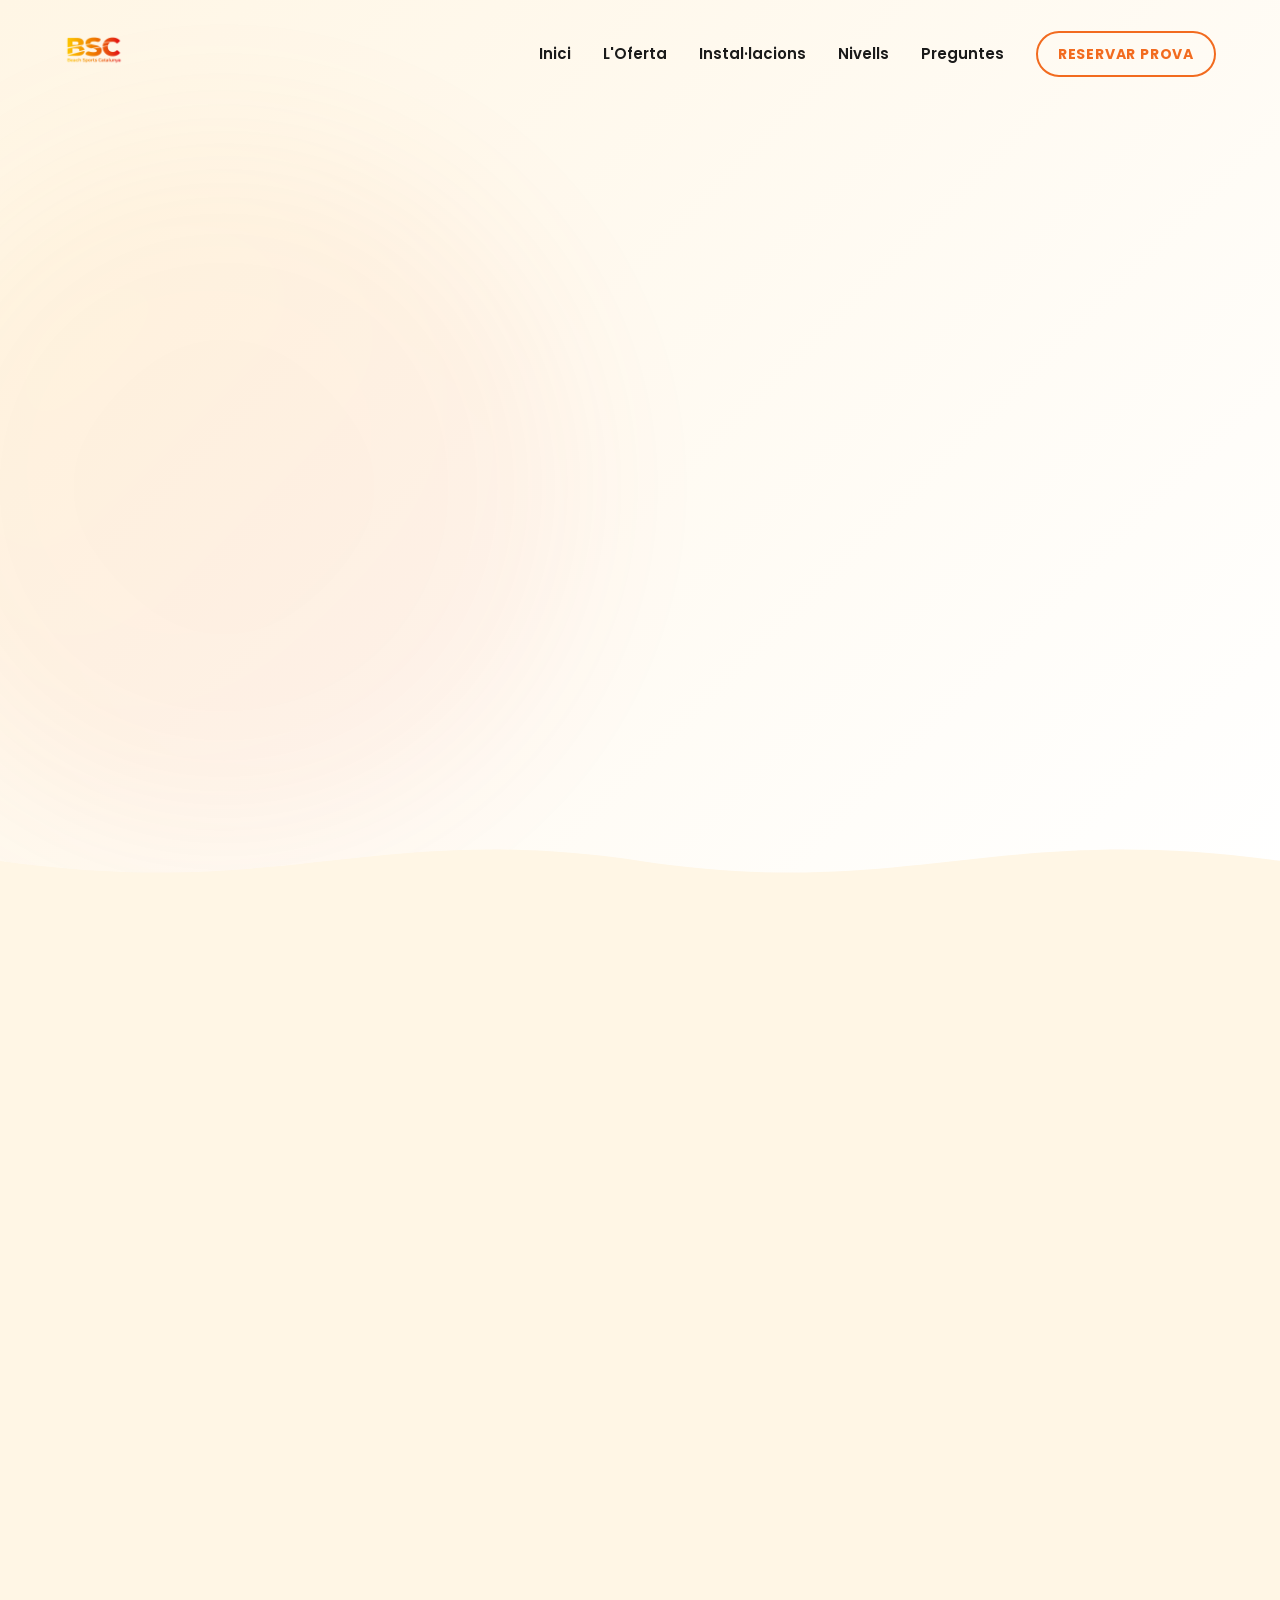
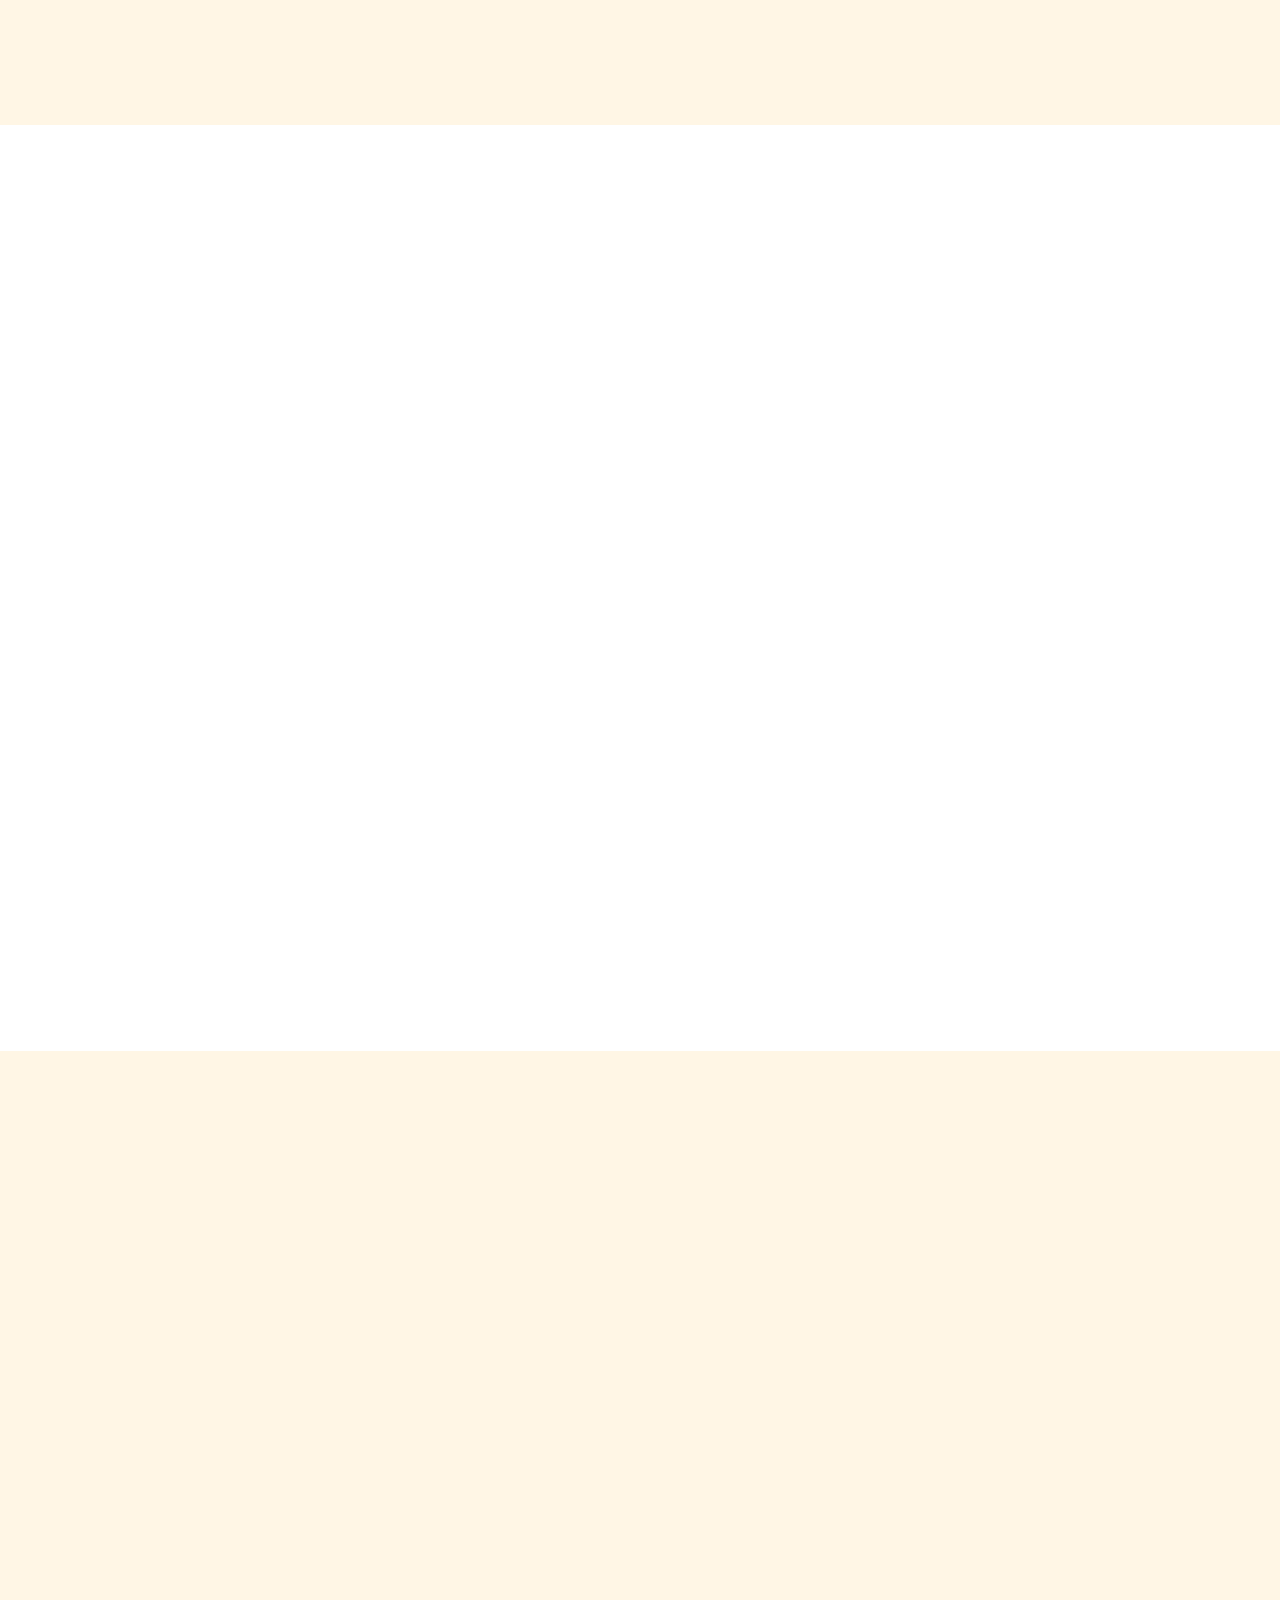
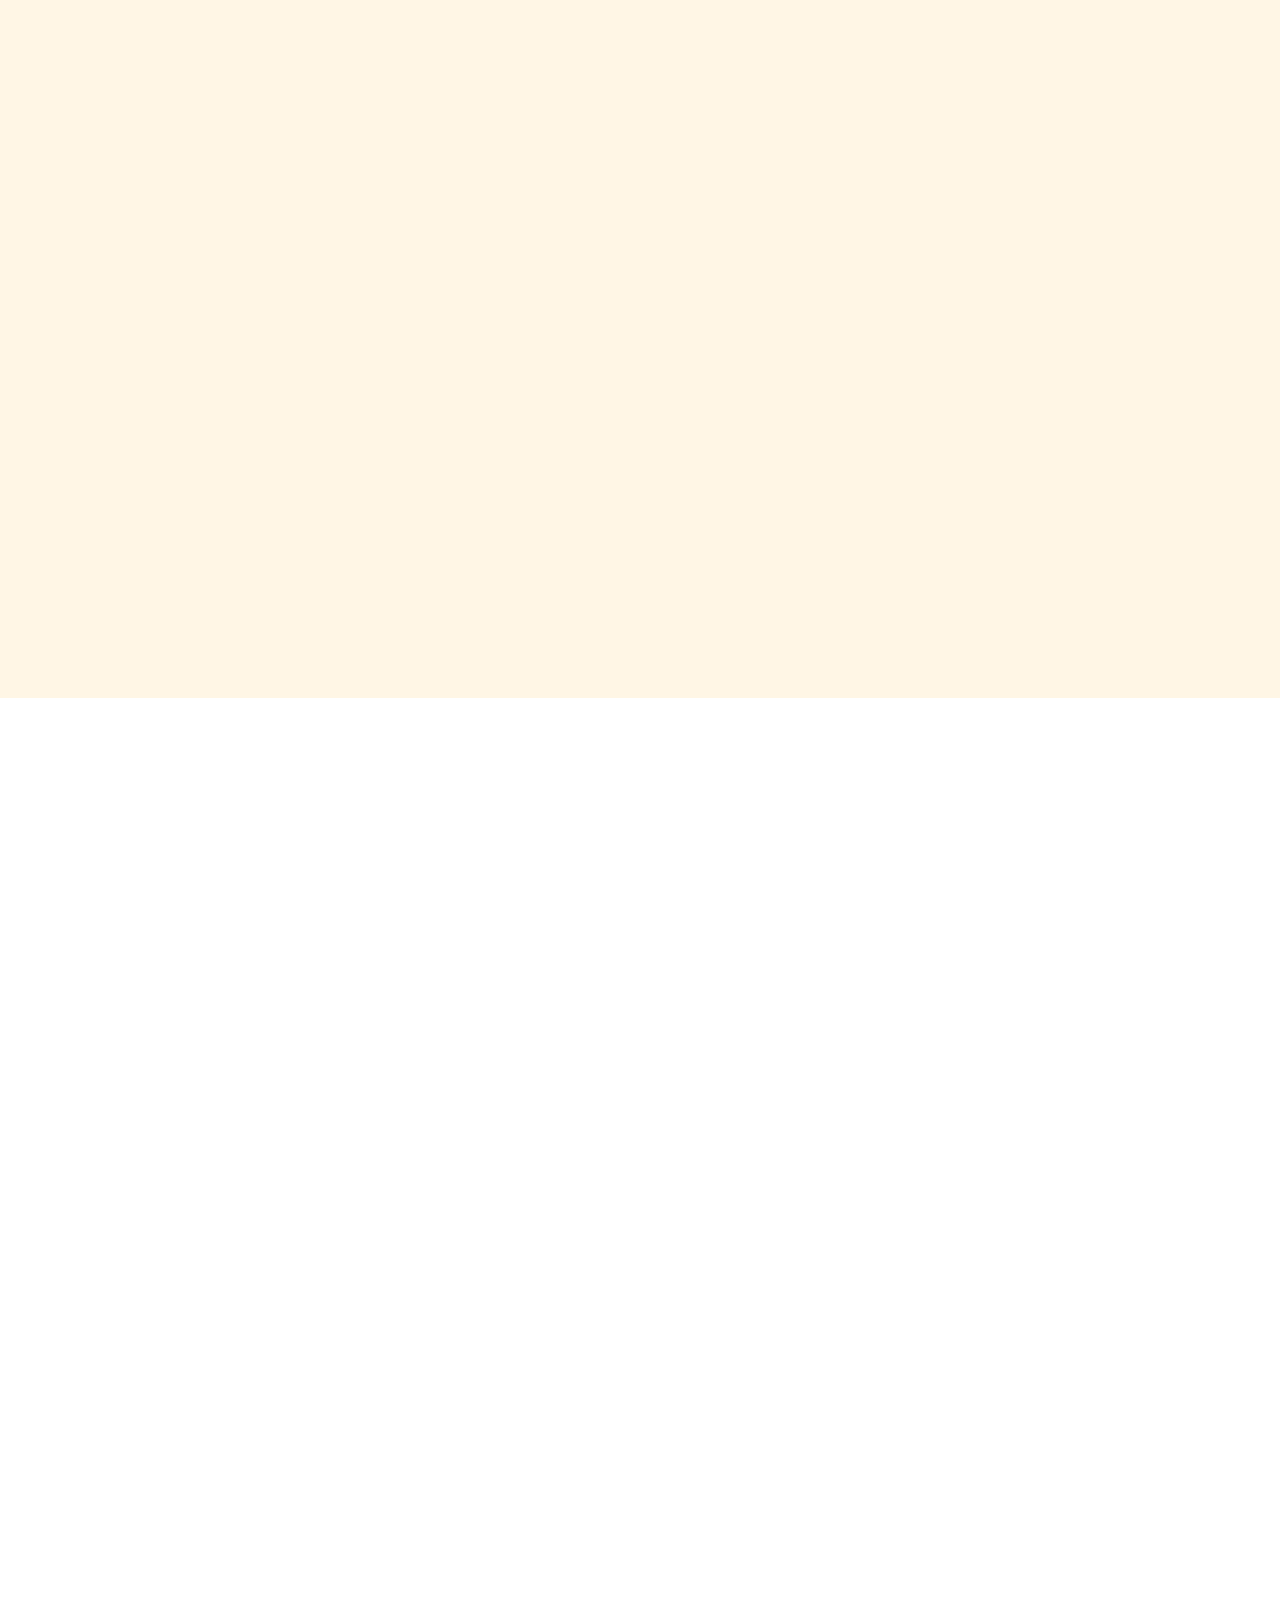
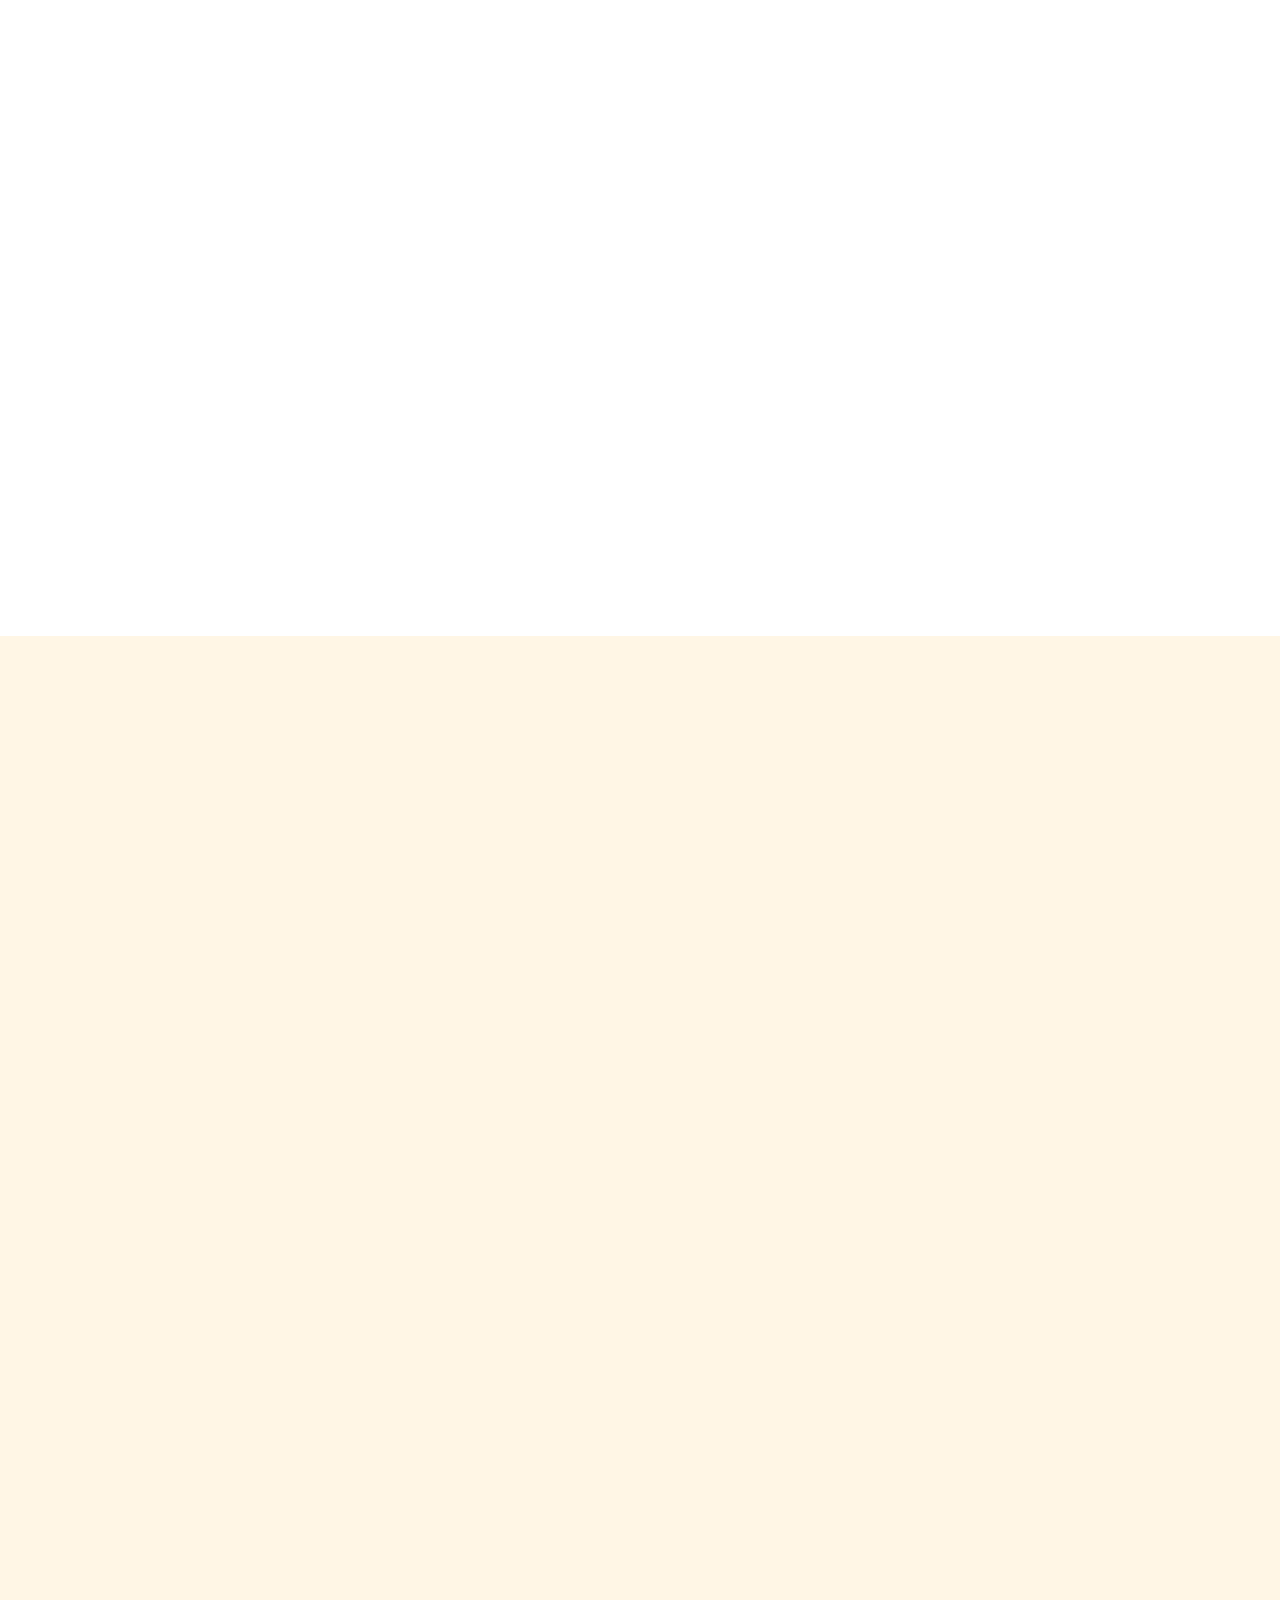
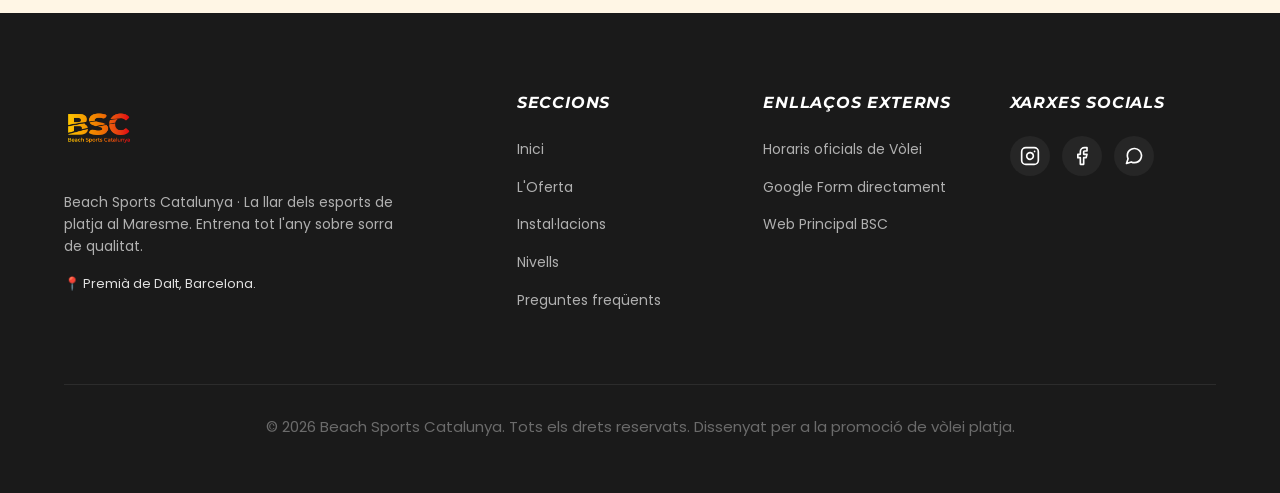
==== index.html @ 264e9c9a "Update FAQ location description with parking details and links" ====
<!DOCTYPE html>
<html lang="ca">
<head>
    <meta charset="UTF-8">
    <meta name="viewport" content="width=device-width, initial-scale=1.0">
    <title>No pots entrenar el juliol i/o agost? AQUÍ SÍ! · Oferta d'Estiu | Beach Sports Catalunya</title>
    
    <!-- Meta tags per SEO -->
    <meta name="description" content="Continua entrenant vòlei platja aquest juliol i agost al BSC Center. Matrícula gratuïta per a noves incorporacions. Piscina, dutxes i horaris flexibles. Reserva la teva prova gratuïta!">
    <meta name="keywords" content="vòlei platja, beach volley, bsc center, premia de dalt, maresme, esports sorra, entrenament estiu, matricula gratuïta">
    <meta name="author" content="Beach Sports Catalunya">

    <!-- Open Graph / Facebook -->
    <meta property="og:type" content="website">
    <meta property="og:url" content="https://bsccenter.cat">
    <meta property="og:title" content="No pots entrenar el juliol i/o agost? AQUÍ SÍ! · Oferta d'Estiu | BSC Center">
    <meta property="og:description" content="Continua entrenant al BSC Center amb matrícula gratuïta per a noves incorporacions. Piscina, dutxes i zones d'ombra. Tots els nivells i edats.">
    <meta property="og:image" content="assets/hero-sunset.png">

    <!-- Twitter -->
    <meta property="twitter:card" content="summary_large_image">
    <meta property="twitter:title" content="No pots entrenar el juliol i/o agost? AQUÍ SÍ! · Oferta d'Estiu">
    <meta property="twitter:description" content="Entrena vòlei platja a l'estiu amb matrícula gratuïta al BSC Center. Piscina i zones d'ombra a Premià de Dalt.">
    <meta property="twitter:image" content="assets/hero-sunset.png">

    <!-- Google Fonts -->
    <link rel="preconnect" href="https://fonts.googleapis.com">
    <link rel="preconnect" href="https://fonts.gstatic.com" crossorigin>
    <link href="https://fonts.googleapis.com/css2?family=Montserrat:ital,wght@0,600;0,700;0,800;1,600;1,700;1,800&family=Poppins:wght@400;500;600;700&display=swap" rel="stylesheet">
    
    <link rel="stylesheet" href="styles.css">
</head>
<body>

    <!-- ============ NAVBAR / CAPÇALERA ============ -->
    <header id="navbar">
        <div class="container nav-container">
            <a href="#" class="logo" id="logoLink">
                <img src="assets/logo-bsc.png" alt="Beach Sports Catalunya Logo">
            </a>
            
            <nav class="nav-links">
                <a href="#" class="link">Inici</a>
                <a href="#oferta" class="link">L'Oferta</a>
                <a href="#instal-lacions" class="link">Instal·lacions</a>
                <a href="#nivells" class="link">Nivells</a>
                <a href="#faq" class="link">Preguntes</a>
                <a href="#formulari" class="btn btn-outline-orange link-cta">Reservar prova</a>
            </nav>
            
            <button class="menu-toggle" aria-label="Obrir menú">
                <span></span>
                <span></span>
                <span></span>
            </button>
        </div>
    </header>

    <!-- ============ HERO SECTION ============ -->
    <section class="hero">
        <div class="hero-bg-circle"></div>
        <div class="container hero-container">
            <div class="hero-content fade-in-up">
                <span class="eyebrow">OFERTA ESPECIAL D'ESTIU ☀️</span>
                <h1>No pots entrenar el <span class="text-gradient">juliol i/o agost?</span></h1>
                <h2 class="hero-subheadline">AQUÍ SÍ!</h2>
                
                <p class="hero-description">
                    Continua entrenant al <strong>BSC Center</strong> durant els mesos de juliol i agost. No perdis el ritme de joc, diverteix-te a la sorra i gaudeix de les nostres instal·lacions premium.
                </p>

                <!-- Countdown Timer Card -->
                <div class="countdown-wrapper">
                    <p class="countdown-title">La promoció s'acaba en:</p>
                    <div id="countdown" class="countdown-container">
                        <div class="countdown-item">
                            <span id="days" class="countdown-number">00</span>
                            <span class="countdown-label">dies</span>
                        </div>
                        <div class="countdown-separator">:</div>
                        <div class="countdown-item">
                            <span id="hours" class="countdown-number">00</span>
                            <span class="countdown-label">hores</span>
                        </div>
                        <div class="countdown-separator">:</div>
                        <div class="countdown-item">
                            <span id="minutes" class="countdown-number">00</span>
                            <span class="countdown-label">minuts</span>
                        </div>
                        <div class="countdown-separator">:</div>
                        <div class="countdown-item">
                            <span id="seconds" class="countdown-number">00</span>
                            <span class="countdown-label">segons</span>
                        </div>
                    </div>
                </div>

                <div class="hero-buttons">
                    <a href="#formulari" class="btn btn-primary">
                        Provar de franc
                        <svg width="20" height="20" viewBox="0 0 24 24" fill="none" stroke="currentColor" stroke-width="2" stroke-linecap="round" stroke-linejoin="round"><path d="M5 12h14M12 5l7 7-7 7"/></svg>
                    </a>
                    <a href="https://bsccenter.cat/horaris-i-preus-volei" target="_blank" rel="noopener" class="btn btn-outline">
                        Veure horaris
                        <svg width="20" height="20" viewBox="0 0 24 24" fill="none" stroke="currentColor" stroke-width="2" stroke-linecap="round" stroke-linejoin="round"><path d="M18 13v6a2 2 0 0 1-2 2H5a2 2 0 0 1-2-2V8a2 2 0 0 1 2-2h6"/><polyline points="15 3 21 3 21 9"/><line x1="10" y1="14" x2="21" y2="3"/></svg>
                    </a>
                </div>
                <span class="microcopy">⏳ Promoció vàlida fins al 05/08. Matrícula gratuïta per a noves incorporacions.</span>
            </div>
            
            <div class="hero-image-wrapper fade-in-up" style="transition-delay: 200ms;">
                <div class="hero-image-card">
                    <img src="assets/hero-sunset.png" alt="Jugadors de vòlei platja entrenant al capvespre al BSC Center">
                    <div class="hero-badge">
                        <span class="badge-icon">🎁</span>
                        <div class="badge-text">
                            <strong>Matrícula Gratuïta</strong>
                            <span>Estalvia en apuntar-te</span>
                        </div>
                    </div>
                </div>
            </div>
        </div>
        
        <div class="wave-bottom">
            <svg viewBox="0 0 1440 120" preserveAspectRatio="none">
                <path d="M0,60 C320,120 420,0 720,60 C1020,120 1120,0 1440,60 L1440,120 L0,120 Z" fill="#fff6e5"></path>
            </svg>
        </div>
    </section>

    <!-- ============ L'OFERTA SECTION ============ -->
    <section id="oferta" class="section-padding bg-sand">
        <div class="container">
            <div class="section-header text-center fade-in-up">
                <span class="eyebrow">QUÈ INCLOU?</span>
                <h2>Els detalls de la promoció d'estiu</h2>
                <p class="section-subtitle">Tot el que necessites per continuar gaudint del vòlei platja sense interrupcions durant les vacances.</p>
            </div>
            
            <div class="grid-cards">
                <div class="card fade-in-up">
                    <div class="card-icon">🎁</div>
                    <h3>Matrícula Gratuïta</h3>
                    <p>Si ets una nova incorporació, t'estalvies el cost de la matrícula al club per començar directament a entrenar.</p>
                </div>
                
                <div class="card fade-in-up" style="transition-delay: 100ms;">
                    <div class="card-icon">🏖️</div>
                    <h3>Instal·lacions Premium</h3>
                    <p>Entrena amb comoditat: piscina per refrescar-te després del partit, dutxes, fonts d'aigua i àmplies zones d'ombra a peu de pista.</p>
                </div>
                
                <div class="card fade-in-up" style="transition-delay: 200ms;">
                    <div class="card-icon">👦</div>
                    <h3>Totes les edats i nivells</h3>
                    <p>No importa si no has jugat mai o si competeixes. Tenim grups adaptats a totes les edats i nivells de joc.</p>
                </div>
                
                <div class="card fade-in-up" style="transition-delay: 300ms;">
                    <div class="card-icon">🌅</div>
                    <h3>Horaris de matí i tarda</h3>
                    <p>Sessions flexibles durant tot el dia perquè puguis triar el moment que millor s'adapti a la teva agenda estiuenca.</p>
                </div>
            </div>
        </div>
    </section>

    <!-- ============ INSTAL·LACIONS SECTION ============ -->
    <section id="instal-lacions" class="section-padding bg-white">
        <div class="container">
            <div class="split-header fade-in-up">
                <div>
                    <span class="eyebrow">MÉS ENLLÀ DE LA SORRA</span>
                    <h2>Un entorn preparat per a l'estiu</h2>
                </div>
                <p>Al BSC Center sabem que entrenar a l'estiu requereix les millors condicions. Per això, oferim serveis excel·lents perquè et sentis com a casa abans, durant i després de cada entrenament.</p>
            </div>
            
            <div class="facilities-grid">
                <div class="facility-card fade-in-up">
                    <div class="facility-image">
                        <img src="assets/pistes-volei.jpg" alt="Pistes de vòlei platja de sorra fina">
                    </div>
                    <div class="facility-content">
                        <span class="facility-tag">ENTRENAMENT</span>
                        <h3>Pistes de sorra de primera qualitat</h3>
                        <p>Sorra de sílice especial per a la pràctica de vòlei platja, excel·lent il·luminació artificial per jugar als capvespres i xarxes professionals regulables.</p>
                    </div>
                </div>
                
                <div class="facility-card fade-in-up" style="transition-delay: 150ms;">
                    <div class="facility-image">
                        <img src="assets/pool.png" alt="Piscina exterior de les instal·lacions">
                    </div>
                    <div class="facility-content">
                        <span class="facility-tag">REFRESCANT</span>
                        <h3>Accés a la Piscina i Dutxes</h3>
                        <p>Acaba el teu entrenament intens de vòlei amb una capbussada a la piscina per relaxar els músculs i refrescar-te immediatament.</p>
                    </div>
                </div>
                
                <div class="facility-card fade-in-up" style="transition-delay: 300ms;">
                    <div class="facility-image">
                        <img src="assets/chillout.jpg" alt="Zona chillout i ombres del club">
                    </div>
                    <div class="facility-content">
                        <span class="facility-tag">COMUNITAT</span>
                        <h3>Zona d'ombres i Chillout</h3>
                        <p>Zones de descans amb ombra, fonts d'aigua per hidratar-te a peu de pista i un ambient social únic on relaxar-te amb els teus companys.</p>
                    </div>
                </div>
            </div>
        </div>
    </section>

    <!-- ============ NIVELLS SECTION ============ -->
    <section id="nivells" class="section-padding bg-sand">
        <div class="container">
            <div class="section-header text-center fade-in-up">
                <span class="eyebrow">ELS NOSTRES GRUPS</span>
                <h2>Entrenaments per a tots els nivells</h2>
                <p class="section-subtitle">Sempre hi ha un grup perfecte per a tu. Ens assegurem que entrenis al ritme ideal.</p>
            </div>
            
            <div class="levels-grid">
                <!-- Iniciació -->
                <div class="level-card iniciacio fade-in-up">
                    <span class="level-eyebrow" style="color: var(--bsc-yellow);">NIVELL 1</span>
                    <h3>Iniciació</h3>
                    <p>Primer contacte amb el joc, treball de coordinació i tècnica bàsica.</p>
                    <div class="level-dots">
                        <div class="dot filled"></div><div class="dot"></div><div class="dot"></div><div class="dot"></div><div class="dot"></div><div class="dot"></div>
                    </div>
                </div>
                
                <!-- Bàsic -->
                <div class="level-card basic fade-in-up" style="transition-delay: 100ms;">
                    <span class="level-eyebrow" style="color: #ffaa00;">NIVELL 2</span>
                    <h3>Bàsic</h3>
                    <p>Millora dels fonaments i introducció a la tàctica de joc.</p>
                    <div class="level-dots">
                        <div class="dot filled"></div><div class="dot filled"></div><div class="dot"></div><div class="dot"></div><div class="dot"></div><div class="dot"></div>
                    </div>
                </div>
                
                <!-- Intermig -->
                <div class="level-card intermig fade-in-up" style="transition-delay: 200ms;">
                    <span class="level-eyebrow" style="color: var(--bsc-orange);">NIVELL 3</span>
                    <h3>Intermig</h3>
                    <p>Perfeccionament tècnic i desenvolupament de l’estratègia.</p>
                    <div class="level-dots">
                        <div class="dot filled"></div><div class="dot filled"></div><div class="dot filled"></div><div class="dot"></div><div class="dot"></div><div class="dot"></div>
                    </div>
                </div>
                
                <!-- Avançat -->
                <div class="level-card avancat fade-in-up" style="transition-delay: 300ms;">
                    <span class="level-eyebrow" style="color: #f0502a;">NIVELL 4</span>
                    <h3>Avançat</h3>
                    <p>Millora tècnica i tàctica per aplicar en tornejos.</p>
                    <div class="level-dots">
                        <div class="dot filled"></div><div class="dot filled"></div><div class="dot filled"></div><div class="dot filled"></div><div class="dot"></div><div class="dot"></div>
                    </div>
                </div>
                
                <!-- Competició -->
                <div class="level-card competicio fade-in-up" style="transition-delay: 400ms;">
                    <span class="level-eyebrow" style="color: var(--bsc-red);">NIVELL 5</span>
                    <h3>Competició</h3>
                    <p>Preparació específica per a competicions oficials, treballant tots els aspectes com a parella de joc.</p>
                    <div class="level-dots">
                        <div class="dot filled"></div><div class="dot filled"></div><div class="dot filled"></div><div class="dot filled"></div><div class="dot filled"></div><div class="dot"></div>
                    </div>
                </div>
                
                <!-- Alt rendiment -->
                <div class="level-card alt-rendiment fade-in-up" style="transition-delay: 500ms;">
                    <span class="level-eyebrow" style="color: var(--bsc-dark);">NIVELL 6</span>
                    <h3 class="text-gradient">Alt rendiment</h3>
                    <p>Planificació física, tècnica, tàctica i mental per assolir els màxims objectius.</p>
                    <div class="level-dots">
                        <div class="dot filled"></div><div class="dot filled"></div><div class="dot filled"></div><div class="dot filled"></div><div class="dot filled"></div><div class="dot filled"></div>
                    </div>
                </div>
            </div>
            
            <div class="banner-cta fade-in-up">
                <h3>No saps quin és el teu nivell?</h3>
                <p>No et preocupis. El dia de la prova gratuïta un dels nostres entrenadors avaluarà el teu joc per ubicar-te al grup ideal.</p>
                <a href="#formulari" class="btn btn-white">Reservar prova ara</a>
            </div>
        </div>
    </section>

    <!-- ============ FORMULARI SECTION ============ -->
    <section id="formulari" class="section-padding bg-white">
        <div class="container">
            <div class="section-header text-center fade-in-up" style="max-width: 700px; margin-left: auto; margin-right: auto;">
                <span class="eyebrow">INSCRIPCIÓ PROVA GRATUÏTA</span>
                <h2>Sol·licita la teva plaça</h2>
                <p class="section-subtitle">Omple el següent formulari oficial per reservar el teu entrenament de prova gratuït. Ens posarem en contacte amb tu molt ràpidament per concretar el dia i l'hora.</p>
            </div>
            
            <div class="form-container-box fade-in-up">
                <!-- Spinner de càrrega per a l'iframe -->
                <div id="form-spinner" class="form-spinner">
                    <div class="spinner"></div>
                    <p>Carregant el formulari d'inscripció...</p>
                </div>
                
                <!-- Iframe del Google Form amb ID per manipular onload des de JS -->
                <div class="iframe-wrapper">
                    <iframe 
                        id="googleFormIframe" 
                        src="https://docs.google.com/forms/d/e/1FAIpQLSe8uTj1EWna0Ul3oR3Kz2wqmO37yeXFJ1MdWBF_LFIZo1FfCA/viewform?embedded=true" 
                        width="100%" 
                        height="850" 
                        frameborder="0" 
                        marginheight="0" 
                        marginwidth="0">
                        S'està carregant...
                    </iframe>
                </div>
                
                <div class="form-alternative-link">
                    <p>Tens problemes per veure el formulari?</p>
                    <a href="https://docs.google.com/forms/d/e/1FAIpQLSe8uTj1EWna0Ul3oR3Kz2wqmO37yeXFJ1MdWBF_LFIZo1FfCA/viewform" target="_blank" rel="noopener" class="btn btn-outline-orange">
                        Obrir formulari en una finestra nova
                        <svg width="18" height="18" viewBox="0 0 24 24" fill="none" stroke="currentColor" stroke-width="2" stroke-linecap="round" stroke-linejoin="round"><path d="M18 13v6a2 2 0 0 1-2 2H5a2 2 0 0 1-2-2V8a2 2 0 0 1 2-2h6"/><polyline points="15 3 21 3 21 9"/><line x1="10" y1="14" x2="21" y2="3"/></svg>
                    </a>
                </div>
            </div>
        </div>
    </section>

    <!-- ============ PREGUNTES FREQÜENTS (FAQ) ============ -->
    <section id="faq" class="section-padding bg-sand">
        <div class="container faq-max-width">
            <div class="section-header text-center fade-in-up">
                <span class="eyebrow">DUBTES</span>
                <h2>Preguntes freqüents</h2>
                <p class="section-subtitle">Resolem els dubtes més habituals per ajudar-te a fer el pas.</p>
            </div>
            
            <div class="faq-accordion">
                <details class="fade-in-up">
                    <summary>En què consisteix la classe de prova gratuïta?</summary>
                    <div class="faq-content">
                        <p>La prova gratuïta consisteix en un entrenament d'una hora on l'entrenador t'avalua.</p>
                    </div>
                </details>
                
                <details class="fade-in-up" style="transition-delay: 100ms;">
                    <summary>Necessito haver jugat a vòlei o vòlei platja abans?</summary>
                    <div class="faq-content">
                        <p>No, per a res! Tenim grups de nivell iniciació on comencem amb els fonaments de zero. No has de tenir por, tothom ha tingut un primer dia a la sorra.</p>
                    </div>
                </details>
                
                <details class="fade-in-up" style="transition-delay: 150ms;">
                    <summary>Puc inscriure'm de forma individual o he de portar parella?</summary>
                    <div class="faq-content">
                        <p>Pots venir de forma totalment individual. Al club t'integrem en un grup d'entrenament amb altres jugadors i jugadores del teu mateix nivell perquè puguis entrenar i conèixer gent des del primer minut.</p>
                    </div>
                </details>
                
                <details class="fade-in-up" style="transition-delay: 200ms;">
                    <summary>Què he de portar als entrenaments?</summary>
                    <div class="faq-content">
                        <p>Recomanem portar roba esportiva còmoda (de bany o samarreta/pantaló curt), una ampolla d'aigua per anar rehidratant-te, ulleres de sol i crema solar protectora per a la cara i el cos. Si vols banyar-te després d'entrenar, no t'oblidis de la tovallola per a la piscina!</p>
                    </div>
                </details>
                
                <details class="fade-in-up" style="transition-delay: 250ms;">
                    <summary>On es troba exactament el BSC Center?</summary>
                    <div class="faq-content">
                        <p>Estem situats a Premià de Dalt, a la comarca del Maresme (molt a prop de Barcelona). Disposem de parking al voltant de les instal·lacions i som de molt fàcil accés en cotxe o mitjans de transport públic des de pobles veïns.</p>
                        <p style="margin-top: 16px; font-weight: 600;">Et deixem la ubicació del BSC Center:</p>
                        <p>📍 <a href="https://maps.app.goo.gl/2saK3tqygjM1hGiHA" target="_blank" rel="noopener" style="color: var(--bsc-orange); text-decoration: underline; font-weight: 500;">Google Maps - Ubicació BSC Center</a></p>
                        <p style="margin-top: 16px; font-weight: 600;">🅿️ Aparcaments gratuïts propers:</p>
                        <ul style="list-style: disc; padding-left: 20px; margin-top: 8px; display: flex; flex-direction: column; gap: 8px;">
                            <li><a href="https://maps.app.goo.gl/Ny3CTaNhZ4AFzmHa6" target="_blank" rel="noopener" style="color: var(--bsc-orange); text-decoration: underline;">Aparcament Proper 1</a></li>
                            <li><a href="https://maps.app.goo.gl/CHRVsss2Pz6Lejey9" target="_blank" rel="noopener" style="color: var(--bsc-orange); text-decoration: underline;">Aparcament Proper 2</a></li>
                            <li><a href="https://maps.app.goo.gl/KM8iPVJLPkY1Utcg7" target="_blank" rel="noopener" style="color: var(--bsc-orange); text-decoration: underline;">Aparcament Proper 3</a></li>
                        </ul>
                    </div>
                </details>

                <details class="fade-in-up" style="transition-delay: 300ms;">
                    <summary>Com funciona la matrícula gratuïta d'estiu?</summary>
                    <div class="faq-content">
                        <p>Normalment, en donar-se d'alta a la nostra escola hi ha un preu de matrícula inicial. Amb aquesta oferta de juliol/agost, qualsevol nova alta queda exempta d'aquest pagament de matrícula fins al dia 5 d'agost de 2026. Només pagaràs les teves quotes de classe.</p>
                    </div>
                </details>
            </div>
        </div>
    </section>

    <!-- ============ FOOTER ============ -->
    <footer>
        <div class="container">
            <div class="footer-grid">
                <div class="footer-col">
                    <img src="assets/logo-bsc.png" alt="BSC Logo" class="footer-logo">
                    <p class="footer-brand-desc">
                        Beach Sports Catalunya · La llar dels esports de platja al Maresme. Entrena tot l'any sobre sorra de qualitat.
                    </p>
                    <p class="footer-address">
                        📍 Premià de Dalt, Barcelona.
                    </p>
                </div>
                
                <div class="footer-col">
                    <h4>Seccions</h4>
                    <ul>
                        <li><a href="#">Inici</a></li>
                        <li><a href="#oferta">L'Oferta</a></li>
                        <li><a href="#instal-lacions">Instal·lacions</a></li>
                        <li><a href="#nivells">Nivells</a></li>
                        <li><a href="#faq">Preguntes freqüents</a></li>
                    </ul>
                </div>
                
                <div class="footer-col">
                    <h4>Enllaços externs</h4>
                    <ul>
                        <li><a href="https://bsccenter.cat/horaris-i-preus-volei" target="_blank" rel="noopener">Horaris oficials de Vòlei</a></li>
                        <li><a href="https://docs.google.com/forms/d/e/1FAIpQLSe8uTj1EWna0Ul3oR3Kz2wqmO37yeXFJ1MdWBF_LFIZo1FfCA/viewform" target="_blank" rel="noopener">Google Form directament</a></li>
                        <li><a href="https://bsccenter.cat" target="_blank" rel="noopener">Web Principal BSC</a></li>
                    </ul>
                </div>
                
                <div class="footer-col">
                    <h4>Xarxes Socials</h4>
                    <div class="social-links">
                        <a href="https://www.instagram.com/beachsportscatalunya" target="_blank" rel="noopener" class="social-icon" aria-label="Instagram">
                            <svg width="20" height="20" viewBox="0 0 24 24" fill="none" stroke="currentColor" stroke-width="2" stroke-linecap="round" stroke-linejoin="round"><rect x="2" y="2" width="20" height="20" rx="5" ry="5"/><path d="M16 11.37A4 4 0 1 1 12.63 8 4 4 0 0 1 16 11.37z"/><line x1="17.5" y1="6.5" x2="17.51" y2="6.5"/></svg>
                        </a>
                        <a href="https://www.facebook.com/beachsportscatalunya" target="_blank" rel="noopener" class="social-icon" aria-label="Facebook">
                            <svg width="20" height="20" viewBox="0 0 24 24" fill="none" stroke="currentColor" stroke-width="2" stroke-linecap="round" stroke-linejoin="round"><path d="M18 2h-3a5 5 0 0 0-5 5v3H7v4h3v8h4v-8h3l1-4h-4V7a1 1 0 0 1 1-1h3z"/></svg>
                        </a>
                        <a href="https://wa.me/34600000000" target="_blank" rel="noopener" class="social-icon" aria-label="WhatsApp">
                            <svg width="20" height="20" viewBox="0 0 24 24" fill="none" stroke="currentColor" stroke-width="2" stroke-linecap="round" stroke-linejoin="round"><path d="M21 11.5a8.38 8.38 0 0 1-.9 3.8 8.5 8.5 0 0 1-7.6 4.7 8.38 8.38 0 0 1-3.8-.9L3 21l1.9-5.7a8.38 8.38 0 0 1-.9-3.8 8.5 8.5 0 0 1 4.7-7.6 8.38 8.38 0 0 1 3.8-.9h.5a8.48 8.48 0 0 1 8 8v.5z"/></svg>
                        </a>
                    </div>
                </div>
            </div>
            
            <div class="footer-bottom">
                <p>&copy; 2026 Beach Sports Catalunya. Tots els drets reservats. Dissenyat per a la promoció de vòlei platja.</p>
            </div>
        </div>
    </footer>

    <!-- Botó flotant per a dispositius mòbils -->
    <a href="#formulari" class="mobile-floating-cta" id="floatingCTA">
        Inscriu-te de franc ☀️
    </a>

    <!-- ============ JAVASCRIPT ============ -->
    <script src="script.js"></script>
</body>
</html>
---- styles.css ----
/* ============ STYLE SHEET FOR BSC SUMMER LANDING ============ */

/* ============ VARIABLES & BASE ============ */
:root {
    /* BSC Color Palette */
    --bsc-yellow: #ffc72c;
    --bsc-orange: #f26b1f;
    --bsc-red: #e63946;
    --bsc-turquoise: #1fb5c4;
    --bsc-sand: #fff6e5;
    --bsc-dark: #1a1a1a;
    --bsc-gray: #6b6b6b;
    --bsc-white: #ffffff;
    --bsc-gradient: linear-gradient(135deg, #FFC72C 0%, #F26B1F 50%, #E63946 100%);
    
    /* Border Radii */
    --border-radius-card: 16px;
    --border-radius-img: 24px;
    --border-radius-pill: 999px;
    
    /* Shadows */
    --shadow-soft: 0 8px 24px rgba(242, 107, 31, 0.08);
    --shadow-hover: 0 16px 32px rgba(242, 107, 31, 0.16);
    --shadow-dark: 0 10px 30px rgba(0, 0, 0, 0.1);
    
    /* Transitions */
    --transition: all 0.3s cubic-bezier(0.25, 1, 0.5, 1);
}

* {
    margin: 0;
    padding: 0;
    box-sizing: border-box;
}

html {
    scroll-behavior: smooth;
    font-size: 16px;
}

body {
    font-family: 'Poppins', sans-serif;
    color: var(--bsc-dark);
    background-color: var(--bsc-white);
    line-height: 1.6;
    overflow-x: hidden;
}

/* ============ TYPOGRAPHY ============ */
h1, h2, h3, h4 {
    font-family: 'Montserrat', sans-serif;
    font-style: italic;
    font-weight: 800;
    line-height: 1.2;
    color: var(--bsc-dark);
}

h1 {
    font-size: clamp(34px, 5vw, 64px);
    line-height: 1.1;
    margin-bottom: 1rem;
    letter-spacing: -0.02em;
}

h2 {
    font-size: clamp(28px, 4vw, 44px);
    margin-bottom: 1.2rem;
    letter-spacing: -0.01em;
}

h3 {
    font-size: clamp(20px, 2.5vw, 26px);
    margin-bottom: 0.8rem;
}

p {
    font-size: clamp(15px, 1.1vw, 17px);
    color: var(--bsc-gray);
    margin-bottom: 1.5rem;
}

.text-gradient {
    background: var(--bsc-gradient);
    -webkit-background-clip: text;
    -webkit-text-fill-color: transparent;
    background-clip: text;
}

.eyebrow {
    color: var(--bsc-turquoise);
    font-size: 13px;
    font-weight: 700;
    text-transform: uppercase;
    letter-spacing: 2px;
    margin-bottom: 0.8rem;
    display: block;
}

/* ============ LAYOUT CONTAINERS ============ */
.container {
    width: 100%;
    max-width: 1200px;
    margin: 0 auto;
    padding: 0 24px;
}

.section-padding {
    padding: 80px 0;
}

@media (min-width: 768px) {
    .section-padding {
        padding: 120px 0;
    }
}

.bg-sand {
    background-color: var(--bsc-sand);
}

.bg-white {
    background-color: var(--bsc-white);
}

.text-center {
    text-align: center;
}

.section-header {
    margin-bottom: 60px;
}

.section-subtitle {
    max-width: 700px;
    margin: 0 auto;
    font-size: 18px;
}

/* ============ BUTTONS ============ */
.btn {
    display: inline-flex;
    align-items: center;
    justify-content: center;
    padding: 14px 28px;
    border-radius: var(--border-radius-pill);
    font-size: 15px;
    font-weight: 700;
    text-transform: uppercase;
    letter-spacing: 0.8px;
    transition: var(--transition);
    cursor: pointer;
    border: none;
    gap: 8px;
    text-decoration: none;
}

.btn:hover {
    transform: translateY(-3px) scale(1.02);
}

.btn-primary {
    background-color: var(--bsc-orange);
    color: var(--bsc-white);
    box-shadow: 0 6px 20px rgba(242, 107, 31, 0.3);
}

.btn-primary:hover {
    box-shadow: 0 10px 25px rgba(242, 107, 31, 0.45);
}

.btn-outline {
    background: transparent;
    border: 2px solid var(--bsc-orange);
    color: var(--bsc-orange);
}

.btn-outline:hover {
    background: var(--bsc-orange);
    color: var(--bsc-white);
    box-shadow: 0 6px 20px rgba(242, 107, 31, 0.2);
}

.btn-outline-orange {
    border: 2px solid var(--bsc-orange);
    color: var(--bsc-orange);
    background: transparent;
}

.btn-outline-orange:hover {
    background: var(--bsc-orange);
    color: var(--bsc-white);
}

.btn-white {
    background: var(--bsc-white);
    color: var(--bsc-orange);
    box-shadow: 0 6px 20px rgba(0, 0, 0, 0.05);
}

.btn-white:hover {
    background: var(--bsc-sand);
    box-shadow: 0 10px 25px rgba(242, 107, 31, 0.15);
}

/* ============ STICKY NAVBAR ============ */
header {
    position: fixed;
    top: 0;
    left: 0;
    width: 100%;
    z-index: 1000;
    transition: var(--transition);
    background: transparent;
    padding: 20px 0;
}

header.scrolled {
    background: rgba(255, 255, 255, 0.95);
    backdrop-filter: blur(12px);
    box-shadow: 0 4px 30px rgba(0, 0, 0, 0.03);
    padding: 12px 0;
}

.nav-container {
    display: flex;
    justify-content: space-between;
    align-items: center;
}

.logo img {
    height: 60px;
    width: auto;
    transition: var(--transition);
}

header.scrolled .logo img {
    height: 48px;
}

.nav-links {
    display: flex;
    align-items: center;
    gap: 32px;
}

.nav-links a.link {
    font-weight: 600;
    font-size: 15px;
    color: var(--bsc-dark);
    text-decoration: none;
    position: relative;
    transition: var(--transition);
}

.nav-links a.link:not(.link-cta)::after {
    content: '';
    position: absolute;
    bottom: -4px;
    left: 0;
    width: 0;
    height: 2px;
    background: var(--bsc-orange);
    transition: width 0.3s ease;
}

.nav-links a.link:not(.link-cta):hover::after {
    width: 100%;
}

.nav-links .link-cta {
    padding: 10px 20px;
    font-size: 14px;
}

.menu-toggle {
    display: none;
    background: none;
    border: none;
    cursor: pointer;
    padding: 10px;
}

.menu-toggle span {
    display: block;
    width: 24px;
    height: 2px;
    background: var(--bsc-dark);
    margin-bottom: 6px;
    transition: 0.3s;
}

.menu-toggle span:last-child {
    margin-bottom: 0;
}

/* Navbar responsive mobile styles */
@media (max-width: 1024px) {
    .nav-links {
        position: absolute;
        top: 100%;
        left: 0;
        width: 100%;
        background: var(--bsc-white);
        flex-direction: column;
        padding: 40px 20px;
        box-shadow: 0 15px 30px rgba(0, 0, 0, 0.08);
        clip-path: polygon(0 0, 100% 0, 100% 0, 0 0);
        transition: transform 0.4s ease-in-out, clip-path 0.4s ease-in-out, opacity 0.3s;
        opacity: 0;
        pointer-events: none;
        gap: 24px;
    }
    
    .nav-links.active {
        clip-path: polygon(0 0, 100% 0, 100% 100%, 0 100%);
        opacity: 1;
        pointer-events: auto;
    }
    
    .menu-toggle {
        display: block;
    }
    
    /* Hamburger animation */
    .menu-toggle.open span:nth-child(1) {
        transform: translateY(8px) rotate(45deg);
    }
    .menu-toggle.open span:nth-child(2) {
        opacity: 0;
    }
    .menu-toggle.open span:nth-child(3) {
        transform: translateY(-8px) rotate(-45deg);
    }
}

/* ============ HERO SECTION ============ */
.hero {
    position: relative;
    min-height: 100vh;
    display: flex;
    align-items: center;
    padding-top: 130px;
    padding-bottom: 60px;
    overflow: hidden;
    background: linear-gradient(135deg, var(--bsc-sand) 0%, var(--bsc-white) 100%);
}

.hero-bg-circle {
    position: absolute;
    top: 15%;
    left: -10%;
    width: 55vw;
    height: 55vw;
    border-radius: 50%;
    background: var(--bsc-gradient);
    opacity: 0.06;
    filter: blur(80px);
    z-index: 0;
    pointer-events: none;
}

.hero-container {
    display: grid;
    grid-template-columns: 55% 45%;
    align-items: center;
    gap: 40px;
    z-index: 2;
    position: relative;
}

.hero-content {
    max-width: 620px;
}

.hero-subheadline {
    font-size: clamp(32px, 5vw, 56px);
    color: var(--bsc-orange);
    margin-top: -5px;
    margin-bottom: 1.5rem;
}

.hero-description {
    font-size: 18px;
    color: var(--bsc-gray);
    margin-bottom: 2rem;
}

.hero-buttons {
    display: flex;
    gap: 16px;
    margin-top: 2rem;
    align-items: center;
}

.microcopy {
    display: block;
    font-size: 12px;
    color: var(--bsc-gray);
    margin-top: 12px;
}

/* Hero Image Card styling */
.hero-image-wrapper {
    position: relative;
    display: flex;
    justify-content: center;
}

.hero-image-card {
    position: relative;
    border-radius: var(--border-radius-img);
    overflow: visible;
    max-width: 100%;
}

.hero-image-card img {
    width: 100%;
    height: auto;
    border-radius: var(--border-radius-img);
    box-shadow: 0 20px 40px rgba(242, 107, 31, 0.15);
    display: block;
    transition: var(--transition);
}

.hero-image-card:hover img {
    transform: translateY(-5px) scale(1.01);
    box-shadow: 0 30px 60px rgba(242, 107, 31, 0.22);
}

/* Floating Badge */
.hero-badge {
    position: absolute;
    bottom: 20px;
    left: -20px;
    background: rgba(255, 255, 255, 0.9);
    backdrop-filter: blur(10px);
    border: 1px solid rgba(255, 255, 255, 0.5);
    border-radius: 16px;
    padding: 16px;
    display: flex;
    align-items: center;
    gap: 12px;
    box-shadow: 0 10px 25px rgba(0, 0, 0, 0.08);
    animation: float 4s ease-in-out infinite;
    z-index: 10;
}

@keyframes float {
    0%, 100% { transform: translateY(0); }
    50% { transform: translateY(-10px); }
}

.badge-icon {
    font-size: 28px;
}

.badge-text {
    display: flex;
    flex-direction: column;
}

.badge-text strong {
    font-family: 'Montserrat', sans-serif;
    font-style: italic;
    color: var(--bsc-dark);
    font-size: 15px;
}

.badge-text span {
    font-size: 12px;
    color: var(--bsc-gray);
}

.wave-bottom {
    position: absolute;
    bottom: -1px;
    left: 0;
    width: 100%;
    line-height: 0;
    z-index: 1;
}

.wave-bottom svg {
    display: block;
    width: calc(100% + 1.3px);
    height: 80px;
}

@media (max-width: 1024px) {
    .hero-container {
        grid-template-columns: 1fr;
        text-align: center;
        gap: 50px;
    }
    
    .hero-content {
        margin: 0 auto;
        order: 1;
    }
    
    .hero-image-wrapper {
        order: 2;
        max-width: 500px;
        margin: 0 auto;
    }
    
    .hero-buttons {
        justify-content: center;
        flex-wrap: wrap;
    }
    
    .hero-badge {
        left: 20px;
    }
}

/* ============ COUNTDOWN TIMER CARD ============ */
.countdown-wrapper {
    background: rgba(255, 255, 255, 0.45);
    backdrop-filter: blur(12px);
    border: 1px solid rgba(255, 255, 255, 0.5);
    border-radius: var(--border-radius-card);
    padding: 20px;
    margin: 25px 0;
    box-shadow: var(--shadow-soft);
    display: inline-block;
    width: 100%;
    max-width: 480px;
    text-align: left;
}

.countdown-title {
    font-family: 'Montserrat', sans-serif;
    font-weight: 700;
    font-style: italic;
    font-size: 13px;
    text-transform: uppercase;
    letter-spacing: 1.5px;
    color: var(--bsc-orange);
    margin-bottom: 12px;
}

.countdown-container {
    display: flex;
    justify-content: space-between;
    align-items: center;
}

.countdown-item {
    display: flex;
    flex-direction: column;
    align-items: center;
    flex: 1;
}

.countdown-number {
    font-family: 'Montserrat', sans-serif;
    font-weight: 800;
    font-size: clamp(24px, 3.5vw, 36px);
    color: var(--bsc-dark);
    line-height: 1;
}

.countdown-label {
    font-size: 11px;
    color: var(--bsc-gray);
    text-transform: uppercase;
    font-weight: 600;
    margin-top: 4px;
}

.countdown-separator {
    font-family: 'Montserrat', sans-serif;
    font-weight: 800;
    font-size: 28px;
    color: var(--bsc-orange);
    padding-bottom: 20px;
    user-select: none;
}

@media (max-width: 1024px) {
    .countdown-wrapper {
        margin-left: auto;
        margin-right: auto;
        text-align: center;
    }
}

/* ============ GRID CARDS (OFERTA) ============ */
.grid-cards {
    display: grid;
    grid-template-columns: repeat(4, 1fr);
    gap: 24px;
    margin-top: 40px;
}

@media (max-width: 1024px) {
    .grid-cards {
        grid-template-columns: repeat(2, 1fr);
    }
}

@media (max-width: 600px) {
    .grid-cards {
        grid-template-columns: 1fr;
    }
}

.card {
    background: var(--bsc-white);
    border-radius: var(--border-radius-card);
    padding: 36px 28px;
    box-shadow: var(--shadow-soft);
    transition: var(--transition);
    border: 1px solid rgba(242, 107, 31, 0.03);
    display: flex;
    flex-direction: column;
    height: 100%;
}

.card:hover {
    transform: translateY(-5px);
    box-shadow: var(--shadow-hover);
    border-color: rgba(242, 107, 31, 0.1);
}

.card-icon {
    font-size: 40px;
    margin-bottom: 20px;
}

.card h3 {
    font-size: 20px;
    margin-bottom: 12px;
}

.card p {
    margin-bottom: 0;
    font-size: 15px;
    flex-grow: 1;
}

/* ============ INSTAL·LACIONS SECTION ============ */
.split-header {
    display: grid;
    grid-template-columns: 1fr 1fr;
    gap: 40px;
    margin-bottom: 60px;
    align-items: center;
}

.split-header p {
    font-size: 17px;
    margin-bottom: 0;
}

@media (max-width: 768px) {
    .split-header {
        grid-template-columns: 1fr;
        gap: 20px;
        text-align: center;
    }
}

.facilities-grid {
    display: grid;
    grid-template-columns: repeat(3, 1fr);
    gap: 30px;
}

@media (max-width: 900px) {
    .facilities-grid {
        grid-template-columns: 1fr;
    }
}

.facility-card {
    background: var(--bsc-white);
    border-radius: var(--border-radius-card);
    overflow: hidden;
    box-shadow: var(--shadow-soft);
    transition: var(--transition);
    display: flex;
    flex-direction: column;
    height: 100%;
}

.facility-card:hover {
    transform: translateY(-6px);
    box-shadow: var(--shadow-hover);
}

.facility-image {
    position: relative;
    overflow: hidden;
    aspect-ratio: 16/10;
}

.facility-image img {
    width: 100%;
    height: 100%;
    object-fit: cover;
    transition: transform 0.6s cubic-bezier(0.25, 1, 0.5, 1);
}

.facility-card:hover .facility-image img {
    transform: scale(1.08);
}

.facility-content {
    padding: 28px;
    flex-grow: 1;
    display: flex;
    flex-direction: column;
}

.facility-tag {
    color: var(--bsc-orange);
    font-size: 11px;
    font-weight: 700;
    text-transform: uppercase;
    letter-spacing: 1.5px;
    margin-bottom: 10px;
    display: block;
}

.facility-card h3 {
    font-size: 20px;
    margin-bottom: 12px;
}

.facility-card p {
    margin-bottom: 0;
    font-size: 15px;
}

/* ============ NIVELLS SECTION ============ */
.levels-grid {
    display: grid;
    grid-template-columns: repeat(3, 1fr);
    gap: 30px;
    margin-top: 50px;
}

@media (max-width: 1024px) {
    .levels-grid {
        grid-template-columns: repeat(2, 1fr);
    }
}

@media (max-width: 640px) {
    .levels-grid {
        grid-template-columns: 1fr;
    }
}

.level-card {
    background: var(--bsc-white);
    border-radius: var(--border-radius-card);
    padding: 32px 24px;
    box-shadow: var(--shadow-soft);
    transition: var(--transition);
    position: relative;
    border-left: 4px solid var(--bsc-gray);
    display: flex;
    flex-direction: column;
    height: 100%;
}

.level-card:hover {
    transform: translateY(-4px);
    box-shadow: var(--shadow-hover);
}

.level-card.iniciacio { border-left-color: var(--bsc-yellow); }
.level-card.basic { border-left-color: #ffaa00; }
.level-card.intermig { border-left-color: var(--bsc-orange); }
.level-card.avancat { border-left-color: #f0502a; }
.level-card.competicio { border-left-color: var(--bsc-red); }
.level-card.alt-rendiment { border-left-color: var(--bsc-dark); }

.level-eyebrow {
    font-family: 'Montserrat', sans-serif;
    font-weight: 700;
    font-size: 11px;
    letter-spacing: 1px;
    margin-bottom: 8px;
    display: block;
}

.level-card h3 {
    font-size: 20px;
    margin-bottom: 12px;
}

.level-card p {
    font-size: 14px;
    margin-bottom: 20px;
    flex-grow: 1;
}

/* Dots logic representing level intensity */
.level-dots {
    display: flex;
    gap: 6px;
    margin-top: auto;
}

.dot {
    width: 8px;
    height: 8px;
    border-radius: 50%;
    background-color: #e0e0e0;
}

.dot.filled {
    background-color: var(--bsc-orange);
}

.level-card.iniciacio .dot.filled { background-color: var(--bsc-yellow); }
.level-card.basic .dot.filled { background-color: #ffaa00; }
.level-card.intermig .dot.filled { background-color: var(--bsc-orange); }
.level-card.avancat .dot.filled { background-color: #f0502a; }
.level-card.competicio .dot.filled { background-color: var(--bsc-red); }
.level-card.alt-rendiment .dot.filled { background-color: var(--bsc-dark); }

/* Banner CTA in Nivells */
.banner-cta {
    background: var(--bsc-gradient);
    border-radius: var(--border-radius-card);
    padding: 50px;
    text-align: center;
    color: var(--bsc-white);
    margin-top: 60px;
    box-shadow: 0 10px 30px rgba(242, 107, 31, 0.25);
}

.banner-cta h3 {
    color: var(--bsc-white);
    font-size: clamp(22px, 3vw, 30px);
    margin-bottom: 12px;
}

.banner-cta p {
    color: rgba(255, 255, 255, 0.9);
    max-width: 600px;
    margin: 0 auto 24px auto;
    font-size: 16px;
}

.banner-cta .btn {
    padding: 14px 32px;
}

@media (max-width: 640px) {
    .banner-cta {
        padding: 30px 20px;
    }
}

/* ============ FORM SECTION ============ */
.form-container-box {
    width: 100%;
    max-width: 800px;
    margin: 40px auto 0 auto;
    background: var(--bsc-white);
    border-radius: var(--border-radius-card);
    box-shadow: var(--shadow-dark);
    padding: 24px;
    border: 1px solid rgba(0, 0, 0, 0.04);
    position: relative;
    min-height: 500px;
}

/* Loading spinner */
.form-spinner {
    position: absolute;
    top: 0;
    left: 0;
    width: 100%;
    height: 100%;
    background: var(--bsc-white);
    border-radius: var(--border-radius-card);
    display: flex;
    flex-direction: column;
    justify-content: center;
    align-items: center;
    z-index: 10;
    transition: opacity 0.4s ease-out;
}

.spinner {
    width: 48px;
    height: 48px;
    border: 4px solid var(--bsc-sand);
    border-top: 4px solid var(--bsc-orange);
    border-radius: 50%;
    animation: spin 1s linear infinite;
    margin-bottom: 16px;
}

@keyframes spin {
    0% { transform: rotate(0deg); }
    100% { transform: rotate(360deg); }
}

.form-spinner p {
    color: var(--bsc-gray);
    font-weight: 500;
}

.iframe-wrapper {
    width: 100%;
    overflow: hidden;
    border-radius: 8px;
}

.iframe-wrapper iframe {
    display: block;
    background: transparent;
}

.form-alternative-link {
    text-align: center;
    margin-top: 30px;
    padding-top: 24px;
    border-top: 1px solid #f0f0f0;
}

.form-alternative-link p {
    font-size: 14px;
    margin-bottom: 12px;
}

/* ============ FAQ ACCORDION ============ */
.faq-max-width {
    max-width: 800px;
    margin: 0 auto;
}

.faq-accordion {
    margin-top: 40px;
    display: flex;
    flex-direction: column;
    gap: 16px;
}

details {
    background: var(--bsc-white);
    border-radius: 12px;
    box-shadow: var(--shadow-soft);
    border: 1px solid rgba(0, 0, 0, 0.02);
    overflow: hidden;
    transition: var(--transition);
}

details[open] {
    box-shadow: 0 10px 24px rgba(0, 0, 0, 0.05);
}

summary {
    padding: 20px 24px;
    font-family: 'Montserrat', sans-serif;
    font-style: italic;
    font-weight: 700;
    font-size: 16px;
    color: var(--bsc-dark);
    cursor: pointer;
    list-style: none;
    position: relative;
    display: flex;
    justify-content: space-between;
    align-items: center;
    user-select: none;
}

summary::-webkit-details-marker {
    display: none;
}

summary::after {
    content: '+';
    font-family: 'Montserrat', sans-serif;
    font-size: 22px;
    font-weight: 400;
    color: var(--bsc-orange);
    transition: transform 0.3s ease;
}

details[open] summary::after {
    transform: rotate(45deg);
    content: '+';
}

.faq-content {
    padding: 0 24px 24px 24px;
    border-top: 1px solid transparent;
}

details[open] .faq-content {
    border-top-color: #f5f5f5;
    padding-top: 16px;
}

.faq-content p {
    margin-bottom: 0;
    font-size: 15px;
    line-height: 1.6;
}

/* ============ FOOTER ============ */
footer {
    background-color: var(--bsc-dark);
    color: var(--bsc-white);
    padding: 80px 0 30px 0;
}

.footer-grid {
    display: grid;
    grid-template-columns: 2fr 1fr 1fr 1fr;
    gap: 40px;
    margin-bottom: 60px;
}

@media (max-width: 900px) {
    .footer-grid {
        grid-template-columns: repeat(2, 1fr);
    }
}

@media (max-width: 600px) {
    .footer-grid {
        grid-template-columns: 1fr;
    }
}

.footer-logo {
    height: 70px;
    width: auto;
    margin-bottom: 20px;
}

.footer-brand-desc {
    color: #b0b0b0;
    max-width: 340px;
    font-size: 14px;
    margin-bottom: 16px;
}

.footer-address {
    font-size: 13px;
    color: #e0e0e0;
}

.footer-col h4 {
    color: var(--bsc-white);
    font-family: 'Montserrat', sans-serif;
    font-style: italic;
    font-weight: 700;
    font-size: 16px;
    margin-bottom: 24px;
    text-transform: uppercase;
    letter-spacing: 0.8px;
}

.footer-col ul {
    list-style: none;
}

.footer-col ul li {
    margin-bottom: 12px;
}

.footer-col ul li a {
    color: #b0b0b0;
    text-decoration: none;
    font-size: 14px;
    transition: var(--transition);
}

.footer-col ul li a:hover {
    color: var(--bsc-orange);
    padding-left: 4px;
}

/* Social links */
.social-links {
    display: flex;
    gap: 12px;
}

.social-icon {
    display: inline-flex;
    align-items: center;
    justify-content: center;
    width: 40px;
    height: 40px;
    border-radius: 50%;
    background: rgba(255, 255, 255, 0.05);
    color: var(--bsc-white);
    transition: var(--transition);
    text-decoration: none;
}

.social-icon:hover {
    background: var(--bsc-orange);
    color: var(--bsc-white);
    transform: translateY(-2px);
}

.footer-bottom {
    border-top: 1px solid rgba(255, 255, 255, 0.08);
    padding-top: 30px;
    text-align: center;
    color: #707070;
    font-size: 13px;
}

/* ============ MOBILE FLOATING CTA ============ */
.mobile-floating-cta {
    position: fixed;
    bottom: 20px;
    left: 50%;
    transform: translateX(-50%) translateY(100px);
    width: calc(100% - 40px);
    max-width: 360px;
    background-color: var(--bsc-orange);
    color: var(--bsc-white);
    text-align: center;
    padding: 16px 20px;
    border-radius: var(--border-radius-pill);
    font-family: 'Montserrat', sans-serif;
    font-style: italic;
    font-weight: 700;
    text-transform: uppercase;
    text-decoration: none;
    font-size: 15px;
    box-shadow: 0 10px 25px rgba(242, 107, 31, 0.4);
    z-index: 99;
    transition: transform 0.4s cubic-bezier(0.25, 1, 0.5, 1), opacity 0.3s;
    opacity: 0;
    pointer-events: none;
}

.mobile-floating-cta:active {
    transform: translateX(-50%) scale(0.97);
}

.mobile-floating-cta.visible {
    transform: translateX(-50%) translateY(0);
    opacity: 1;
    pointer-events: auto;
}

/* ============ SCROLL REVEAL ANIMATIONS ============ */
.fade-in-up {
    opacity: 0;
    transform: translateY(30px);
    transition: opacity 0.8s cubic-bezier(0.25, 1, 0.5, 1), transform 0.8s cubic-bezier(0.25, 1, 0.5, 1);
}

.fade-in-up.visible {
    opacity: 1;
    transform: translateY(0);
}

@media (prefers-reduced-motion: reduce) {
    html {
        scroll-behavior: auto;
    }
    .fade-in-up {
        opacity: 1;
        transform: none;
        transition: none;
    }
    .mobile-floating-cta {
        transition: none;
    }
}
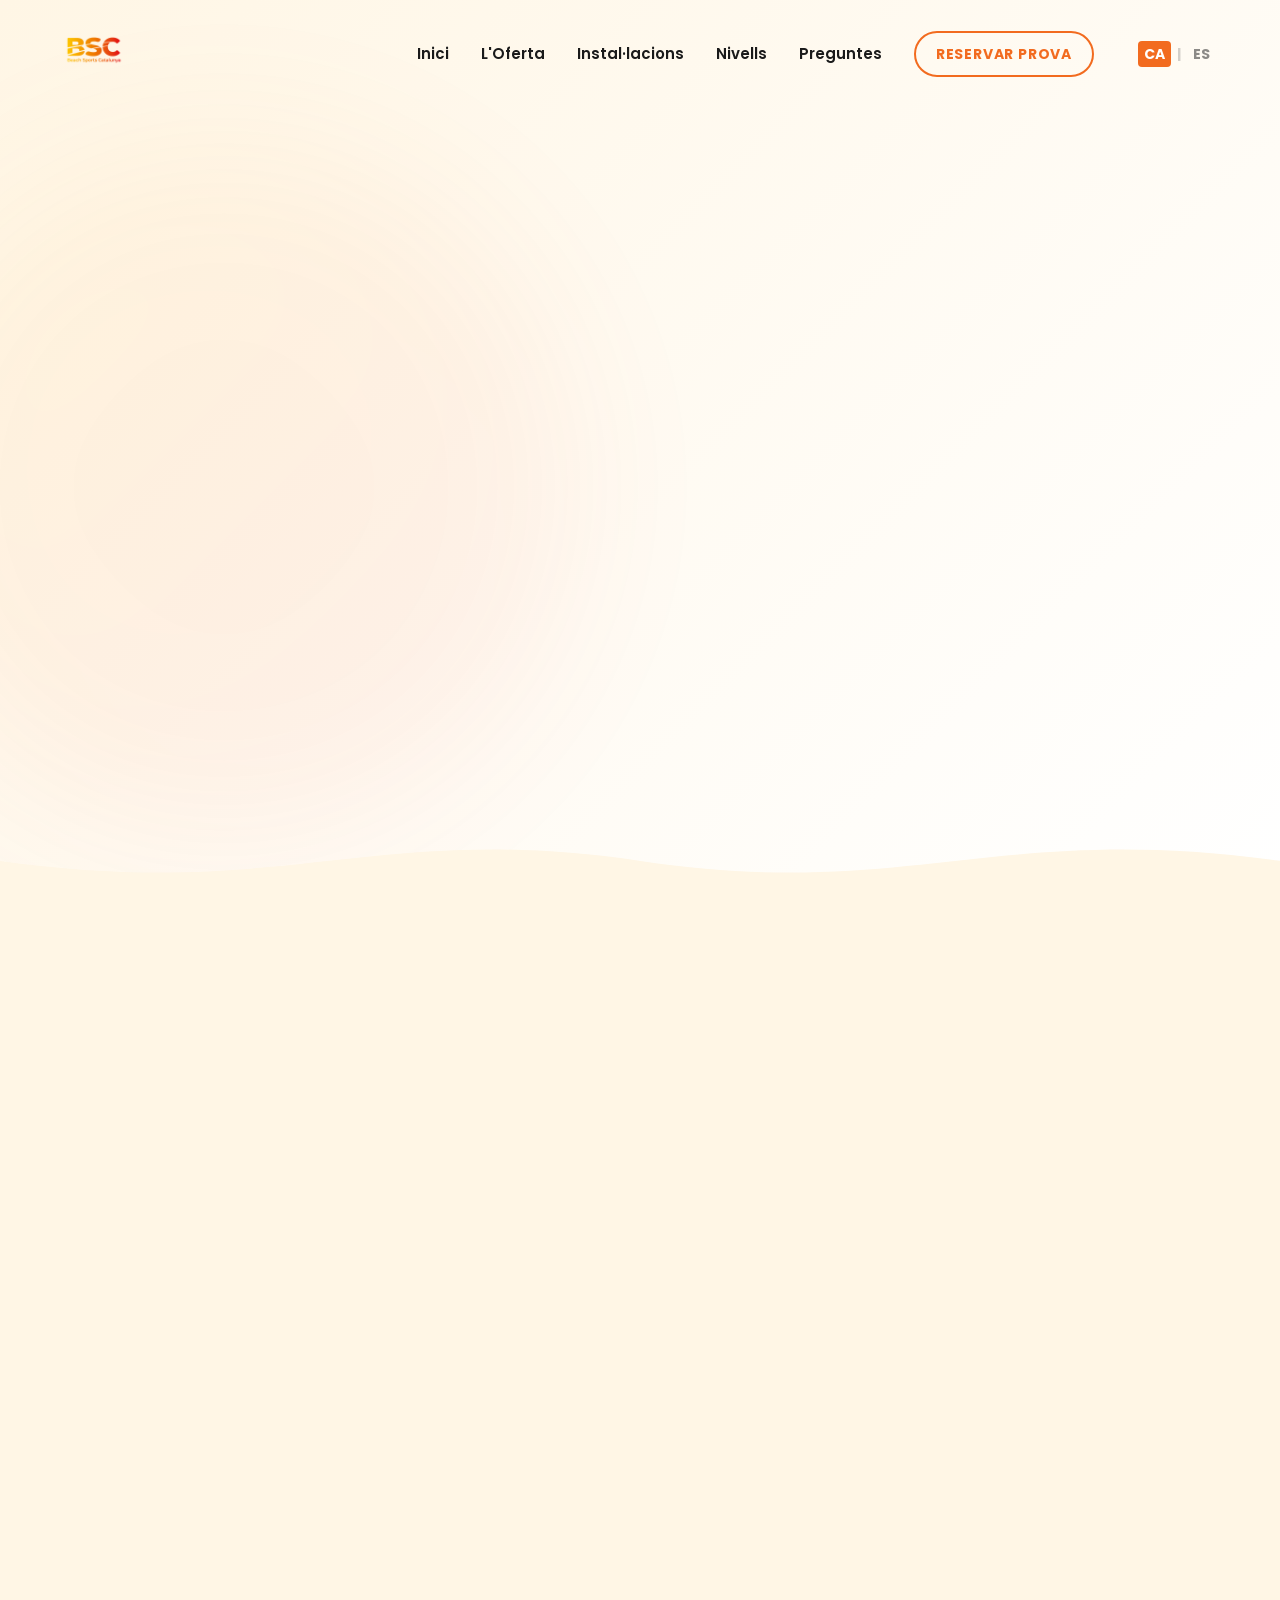
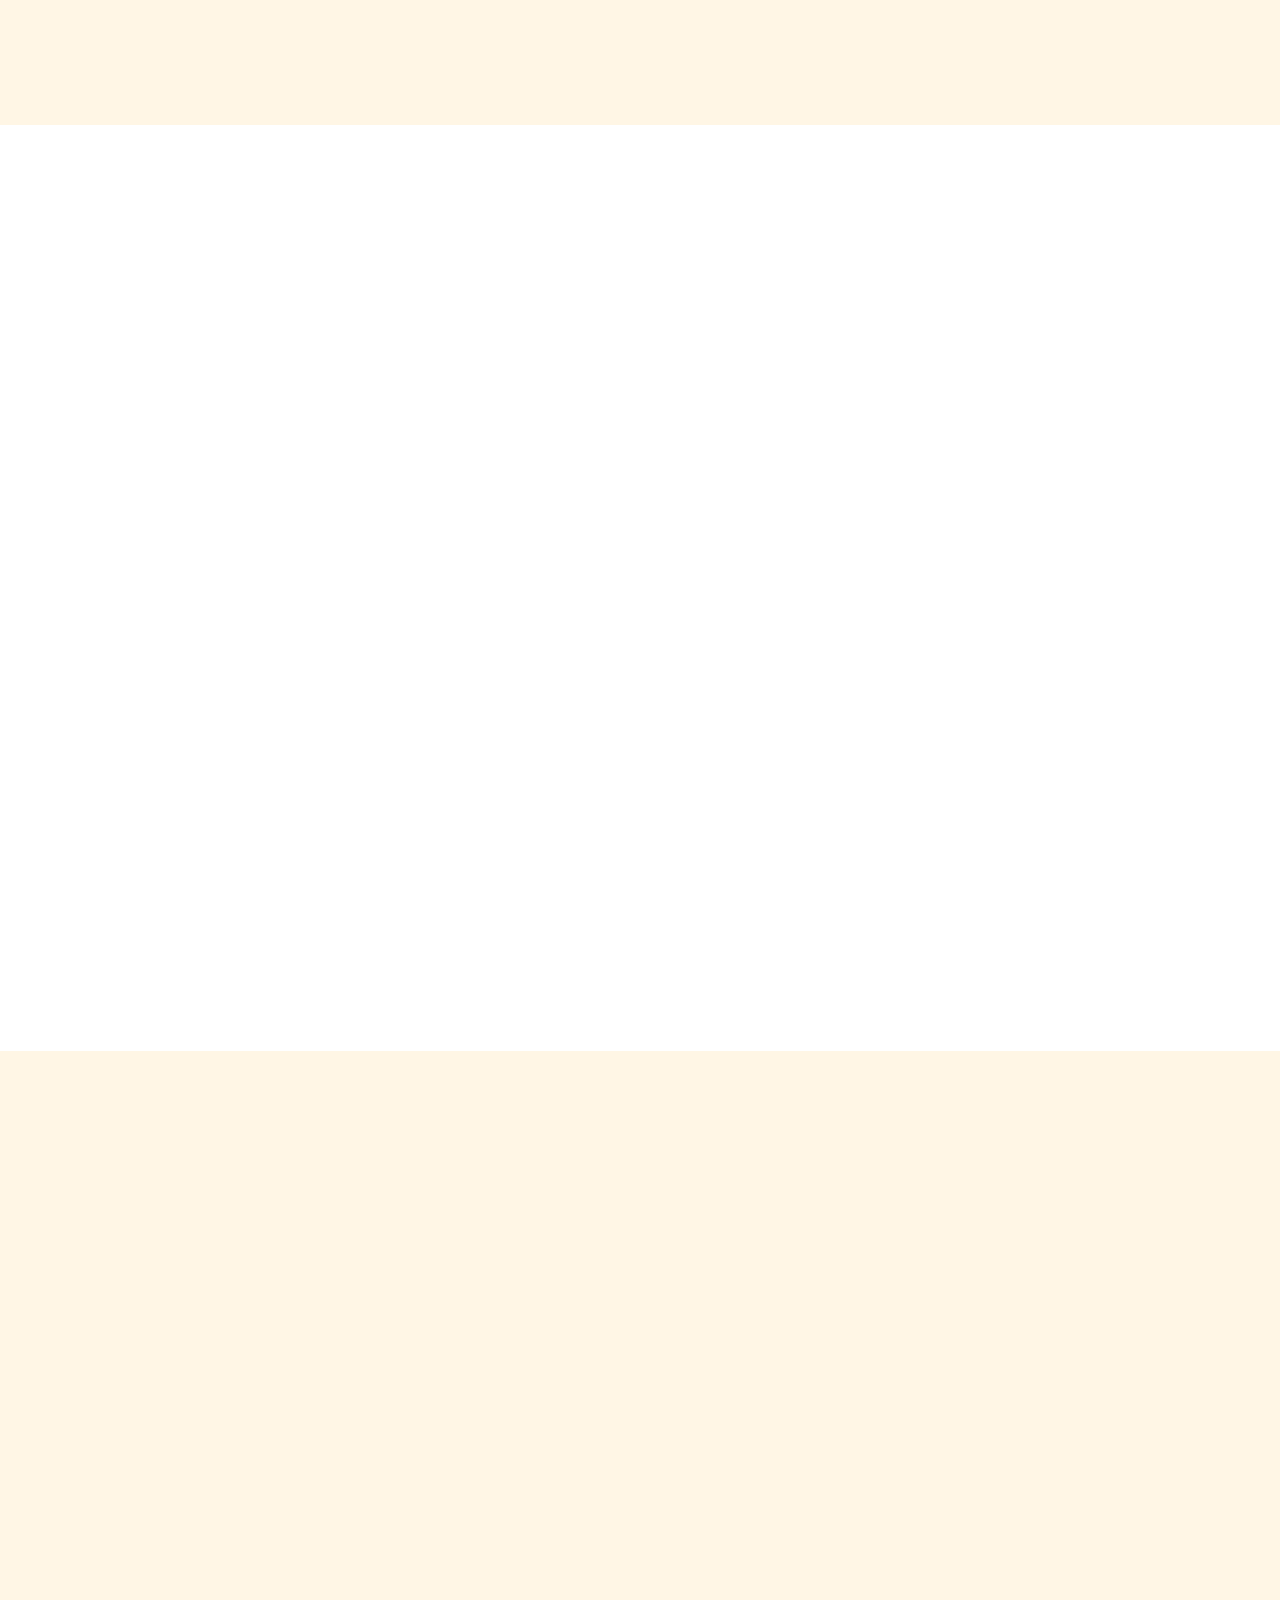
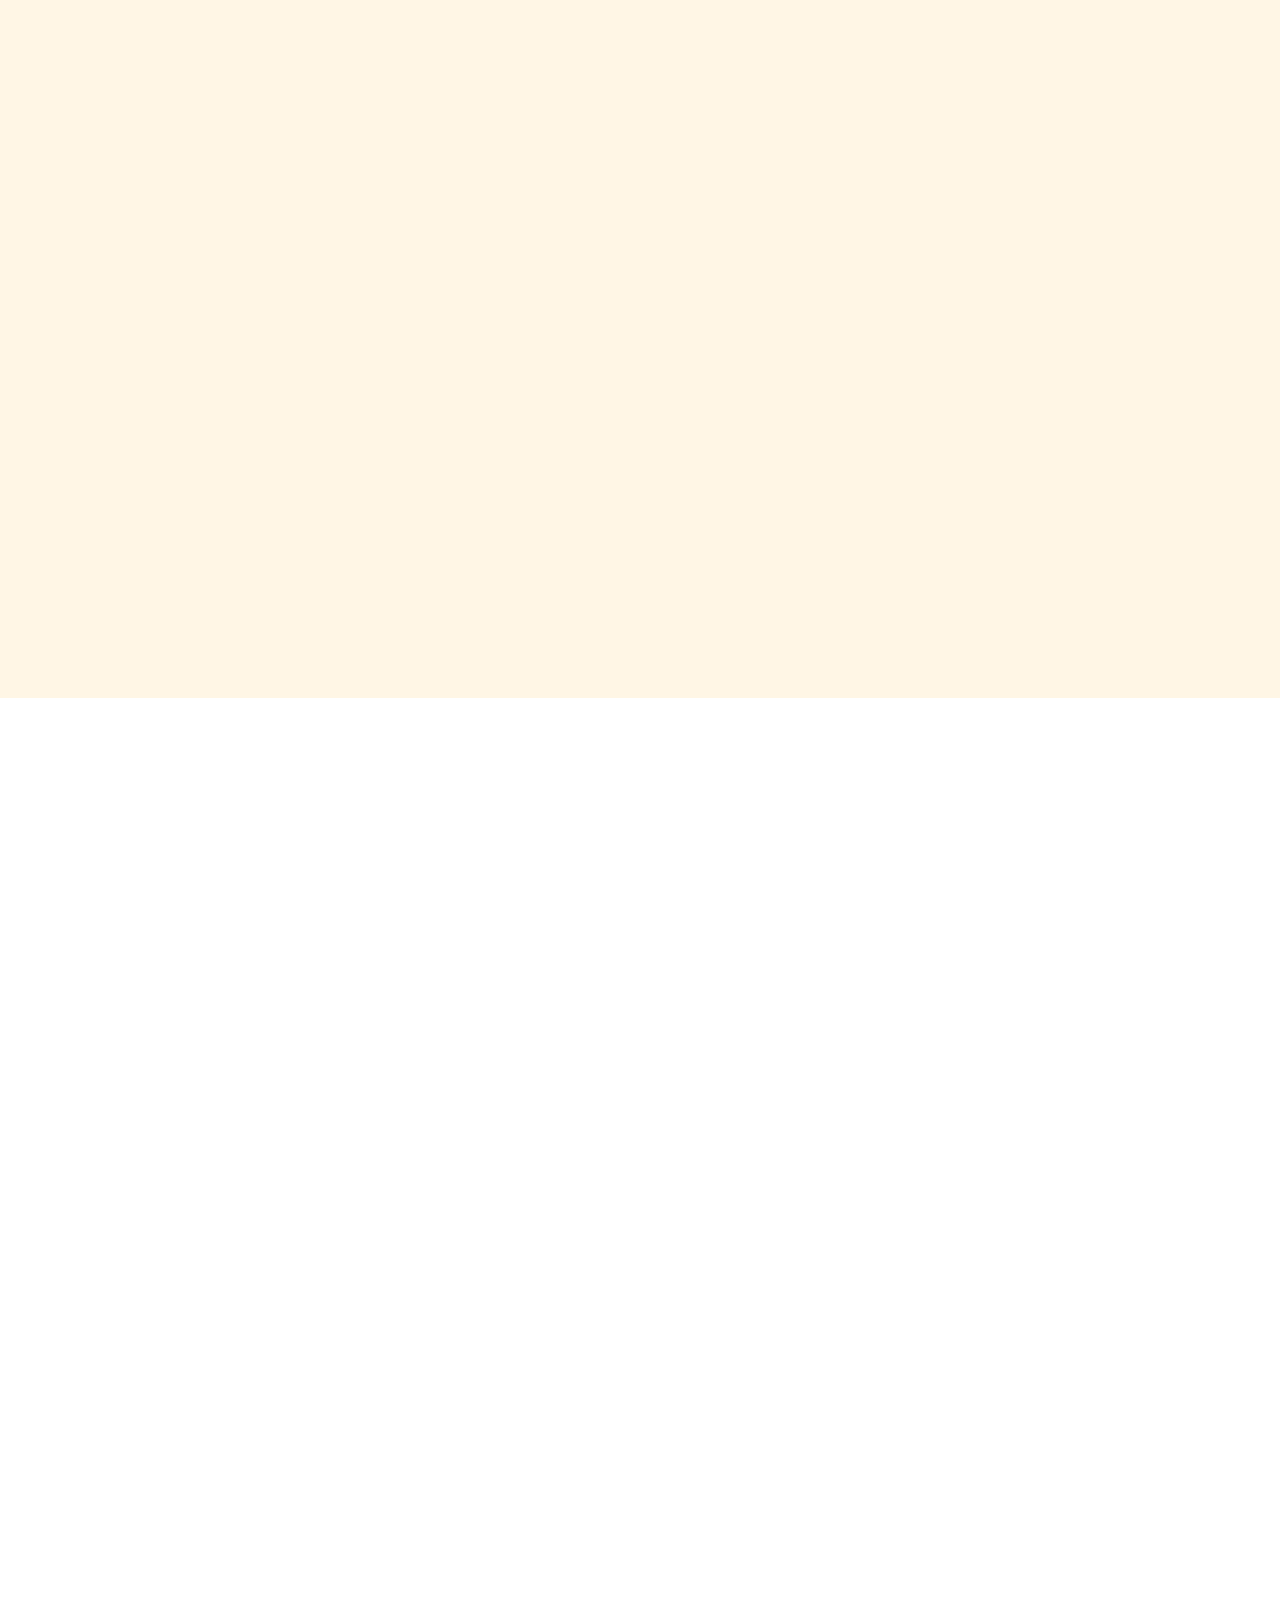
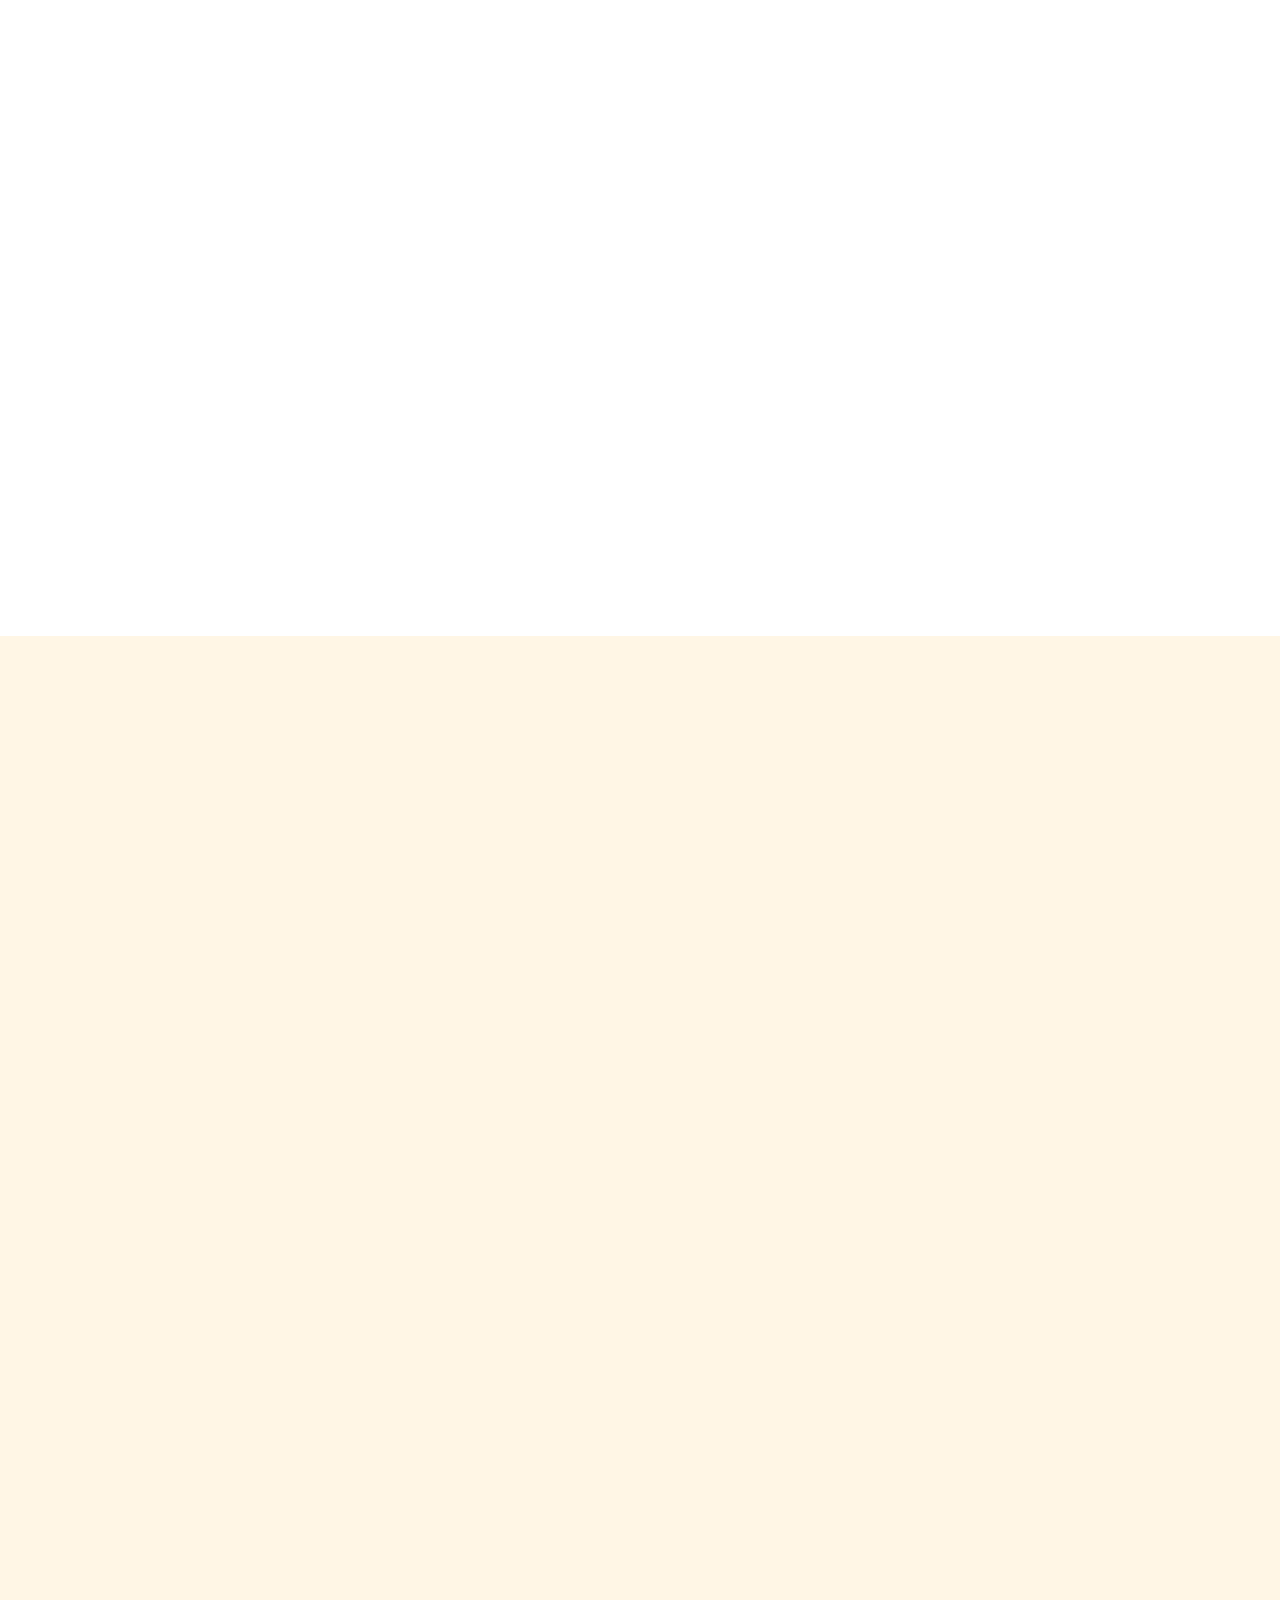
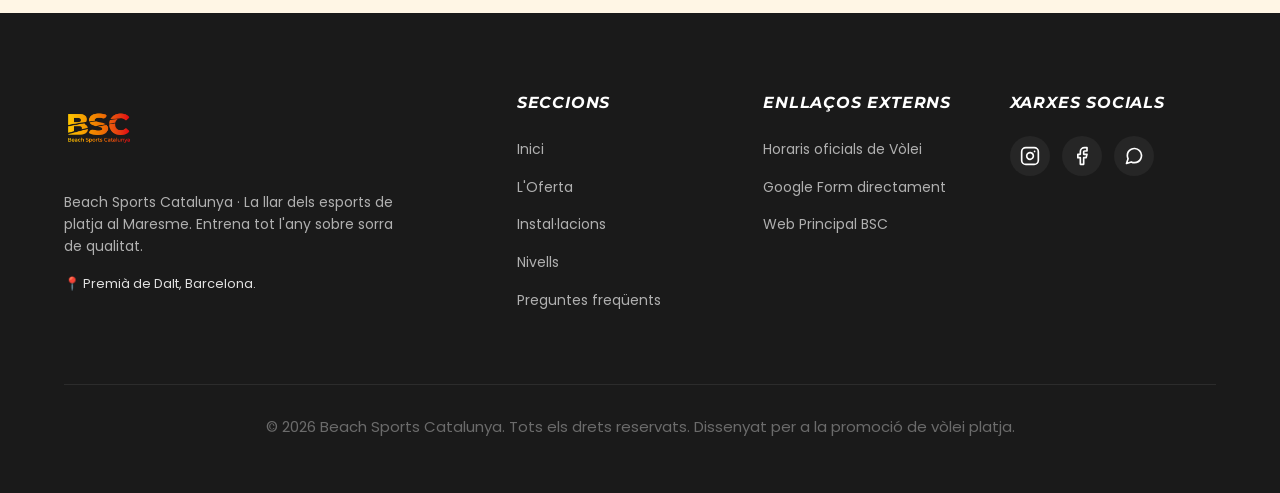
==== commit b8aa433a: "Update Facebook and WhatsApp links in footers" ====
--- a/index.html
+++ b/index.html
@@ -46,6 +46,11 @@
                 <a href="#nivells" class="link">Nivells</a>
                 <a href="#faq" class="link">Preguntes</a>
                 <a href="#formulari" class="btn btn-outline-orange link-cta">Reservar prova</a>
+                <div class="lang-selector">
+                    <a href="index.html" class="lang-link active">CA</a>
+                    <span class="lang-separator">|</span>
+                    <a href="es.html" class="lang-link">ES</a>
+                </div>
             </nav>
             
             <button class="menu-toggle" aria-label="Obrir menú">
@@ -110,7 +115,7 @@
             
             <div class="hero-image-wrapper fade-in-up" style="transition-delay: 200ms;">
                 <div class="hero-image-card">
-                    <img src="assets/hero-sunset.png" alt="Jugadors de vòlei platja entrenant al capvespre al BSC Center">
+                    <img src="assets/hero-action.jpg" alt="Jugadors de vòlei platja en acció de joc al BSC Center">
                     <div class="hero-badge">
                         <span class="badge-icon">🎁</span>
                         <div class="badge-text">
@@ -347,7 +352,7 @@
                 <details class="fade-in-up">
                     <summary>En què consisteix la classe de prova gratuïta?</summary>
                     <div class="faq-content">
-                        <p>La prova gratuïta consisteix en un entrenament d'una hora on l'entrenador t'avalua.</p>
+                        <p>La prova gratuïta consisteix en un entrenament d'una hora on l'entrenador t'avalua. Després d'aquesta prova et direm quin és el teu grup ideal.</p>
                     </div>
                 </details>
                 
@@ -382,7 +387,7 @@
                         <ul style="list-style: disc; padding-left: 20px; margin-top: 8px; display: flex; flex-direction: column; gap: 8px;">
                             <li><a href="https://maps.app.goo.gl/Ny3CTaNhZ4AFzmHa6" target="_blank" rel="noopener" style="color: var(--bsc-orange); text-decoration: underline;">Aparcament Proper 1</a></li>
                             <li><a href="https://maps.app.goo.gl/CHRVsss2Pz6Lejey9" target="_blank" rel="noopener" style="color: var(--bsc-orange); text-decoration: underline;">Aparcament Proper 2</a></li>
-                            <li><a href="https://maps.app.goo.gl/KM8iPVJLPkY1Utcg7" target="_blank" rel="noopener" style="color: var(--bsc-orange); text-decoration: underline;">Aparcament Proper 3</a></li>
+                            <li><a href="https://maps.app.goo.gl/aLzgj2G7AU3C7Fdk7" target="_blank" rel="noopener" style="color: var(--bsc-orange); text-decoration: underline;">Aparcament Proper 3</a></li>
                         </ul>
                     </div>
                 </details>
@@ -390,7 +395,7 @@
                 <details class="fade-in-up" style="transition-delay: 300ms;">
                     <summary>Com funciona la matrícula gratuïta d'estiu?</summary>
                     <div class="faq-content">
-                        <p>Normalment, en donar-se d'alta a la nostra escola hi ha un preu de matrícula inicial. Amb aquesta oferta de juliol/agost, qualsevol nova alta queda exempta d'aquest pagament de matrícula fins al dia 5 d'agost de 2026. Només pagaràs les teves quotes de classe.</p>
+                        <p>Si et dones d'alta per aquest juliol/agost tens la matrícula gratuïta, només hauràs de pagar la quota dels entrenaments. Promoció vàlida fins al 5 d'agost.</p>
                     </div>
                 </details>
             </div>
@@ -437,10 +442,10 @@
                         <a href="https://www.instagram.com/beachsportscatalunya" target="_blank" rel="noopener" class="social-icon" aria-label="Instagram">
                             <svg width="20" height="20" viewBox="0 0 24 24" fill="none" stroke="currentColor" stroke-width="2" stroke-linecap="round" stroke-linejoin="round"><rect x="2" y="2" width="20" height="20" rx="5" ry="5"/><path d="M16 11.37A4 4 0 1 1 12.63 8 4 4 0 0 1 16 11.37z"/><line x1="17.5" y1="6.5" x2="17.51" y2="6.5"/></svg>
                         </a>
-                        <a href="https://www.facebook.com/beachsportscatalunya" target="_blank" rel="noopener" class="social-icon" aria-label="Facebook">
+                        <a href="https://www.facebook.com/BSCPremia" target="_blank" rel="noopener" class="social-icon" aria-label="Facebook">
                             <svg width="20" height="20" viewBox="0 0 24 24" fill="none" stroke="currentColor" stroke-width="2" stroke-linecap="round" stroke-linejoin="round"><path d="M18 2h-3a5 5 0 0 0-5 5v3H7v4h3v8h4v-8h3l1-4h-4V7a1 1 0 0 1 1-1h3z"/></svg>
                         </a>
-                        <a href="https://wa.me/34600000000" target="_blank" rel="noopener" class="social-icon" aria-label="WhatsApp">
+                        <a href="https://wa.me/34640361807" target="_blank" rel="noopener" class="social-icon" aria-label="WhatsApp">
                             <svg width="20" height="20" viewBox="0 0 24 24" fill="none" stroke="currentColor" stroke-width="2" stroke-linecap="round" stroke-linejoin="round"><path d="M21 11.5a8.38 8.38 0 0 1-.9 3.8 8.5 8.5 0 0 1-7.6 4.7 8.38 8.38 0 0 1-3.8-.9L3 21l1.9-5.7a8.38 8.38 0 0 1-.9-3.8 8.5 8.5 0 0 1 4.7-7.6 8.38 8.38 0 0 1 3.8-.9h.5a8.48 8.48 0 0 1 8 8v.5z"/></svg>
                         </a>
                     </div>
--- a/styles.css
+++ b/styles.css
@@ -1177,3 +1177,52 @@
         transition: none;
     }
 }
+
+/* ============ LANGUAGE SELECTOR ============ */
+.lang-selector {
+    display: inline-flex;
+    align-items: center;
+    gap: 6px;
+    font-size: 14px;
+    font-weight: 700;
+    margin-left: 12px;
+}
+
+.lang-link {
+    color: var(--bsc-dark);
+    text-decoration: none;
+    transition: var(--transition);
+    opacity: 0.5;
+    padding: 2px 6px;
+    border-radius: 4px;
+}
+
+.lang-link:hover {
+    color: var(--bsc-orange);
+    opacity: 0.8;
+}
+
+.lang-link.active {
+    color: var(--bsc-white);
+    background-color: var(--bsc-orange);
+    opacity: 1;
+    pointer-events: none;
+}
+
+.lang-separator {
+    color: var(--bsc-gray);
+    opacity: 0.3;
+    user-select: none;
+}
+
+@media (max-width: 1024px) {
+    .lang-selector {
+        margin-left: 0;
+        margin-top: 10px;
+        padding-top: 15px;
+        border-top: 1px solid rgba(0, 0, 0, 0.08);
+        width: 100%;
+        justify-content: center;
+    }
+}
+
